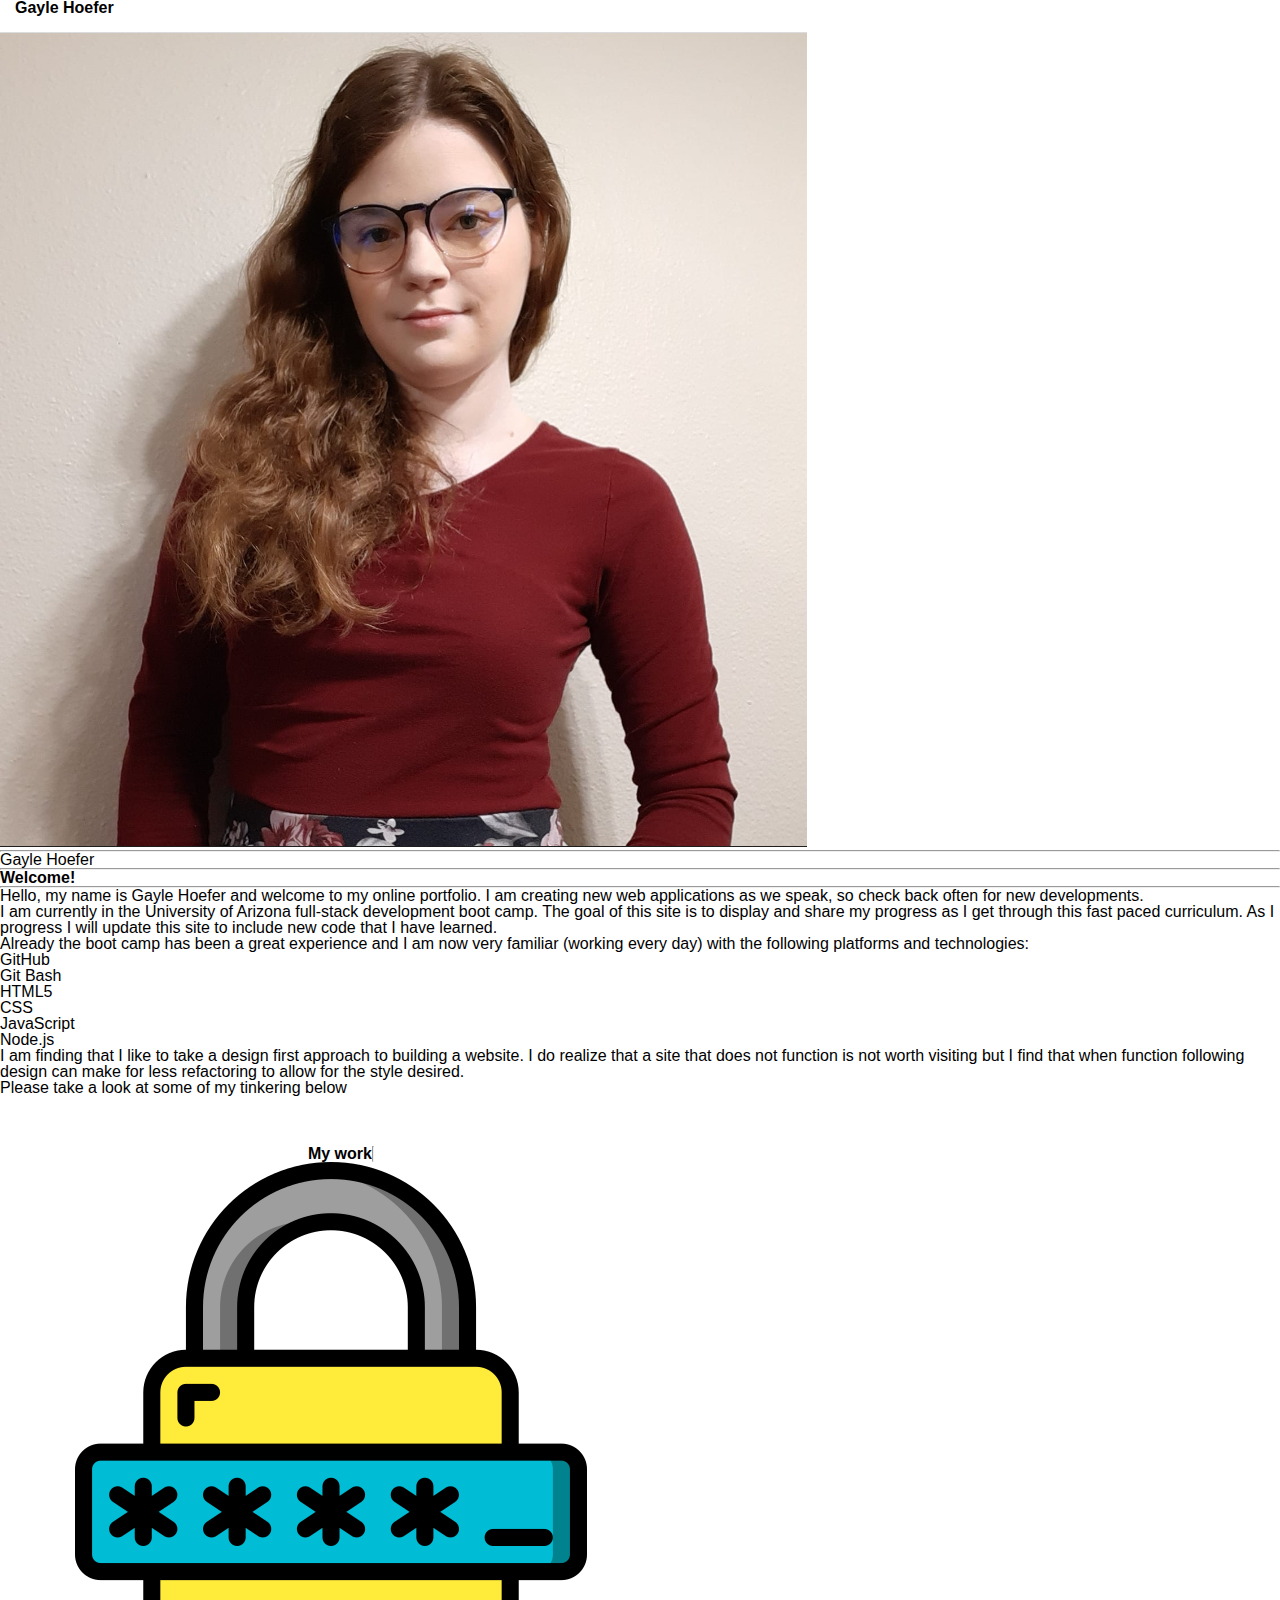
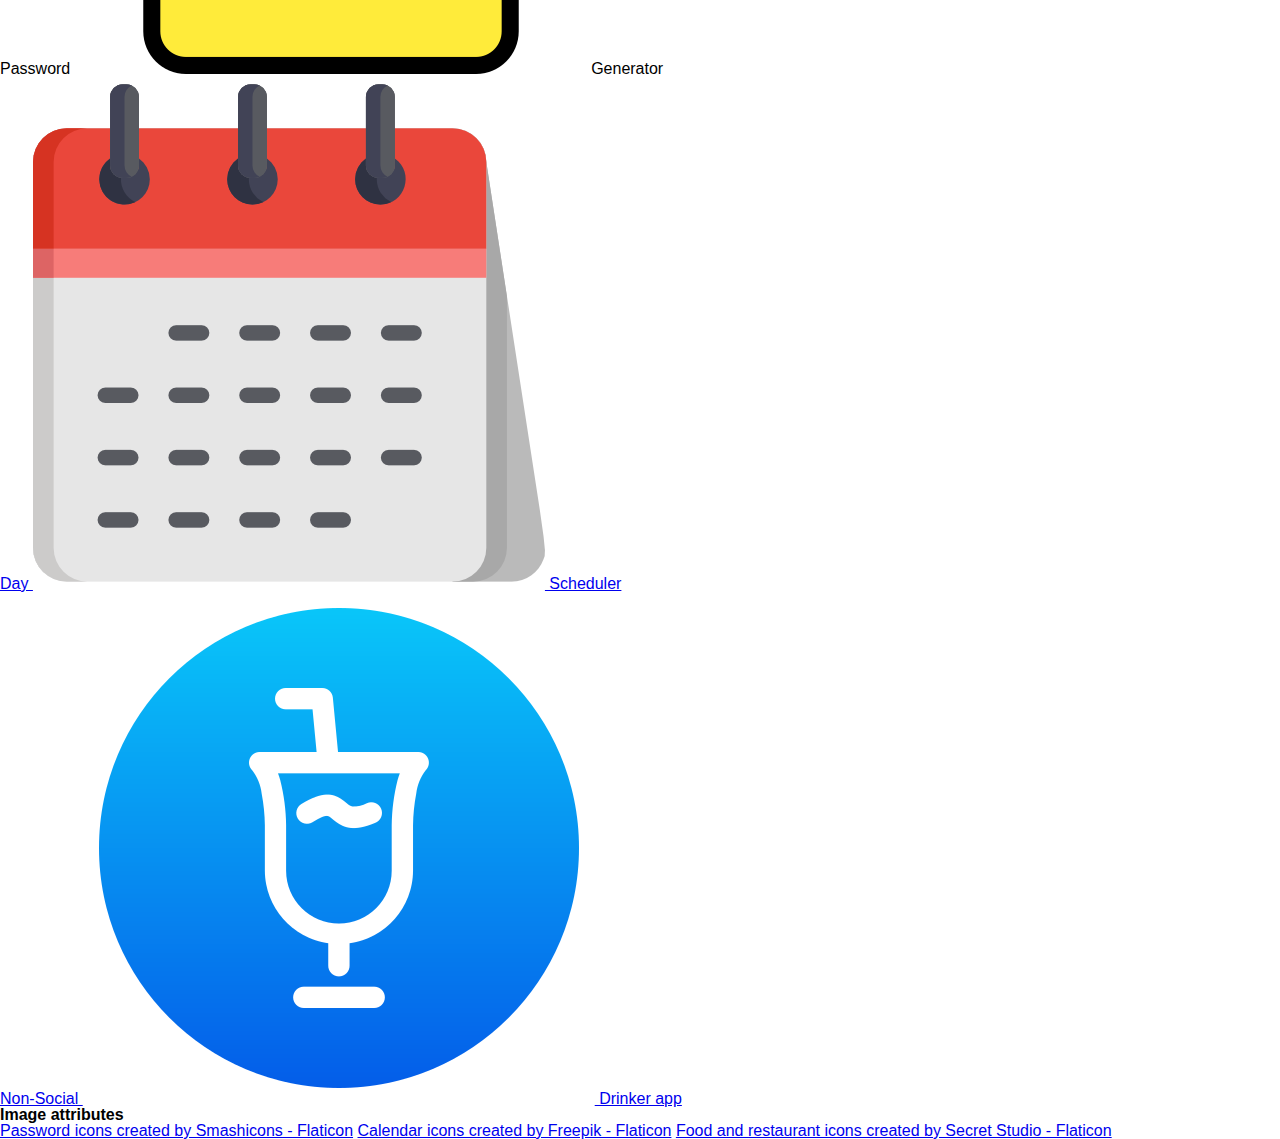
==== index.html @ a652a30f "css" ====
<!DOCTYPE html>
<html lang="en">
<head>
    <meta charset="UTF-8">
    <meta http-equiv="X-UA-Compatible" content="IE=edge">
    <meta name="viewport" content="width=device-width, initial-scale=1.0">
    <link rel="stylesheet" href="assets/css/reset.css">
    <link rel="stylesheet" href="assets/CSS/w3.css">
    <link rel="stylesheet" href="assets/CSS/sailor-blue-theme.css">
    <link rel="stylesheet" href="assets/CSS/flat-UI-theme.css">
    <link rel="stylesheet" href="assets/CSS/style.css">
    <script defer src="assets/js/passGen.js"></script>
    <title>Gayle Hoefer</title>
</head>
<body class="w3-theme">

<!--header section-->
    <header class="w3-container w3-theme-l1 w3-col s12" style="padding: 0;">
        <h1 class="w3-col s12 l2 w3-flat-belize-hole" style="margin: 0; padding-left: 15px;">
            Gayle Hoefer
        </h1>
    </header>
    
    <img id="header-img" src="./assets/images/starpool2_crop.png" alt="">

    <main class="">
        
            <figure id="id-card" class="w3-center w3-container w3-theme-l2 w3-col s11 l2 w3-round-large w3-card">
                <img class="w3-col s10 w3-margin-top w3-round"  src="./assets/images/portfolio-picture.png" alt="" style="float: none;">
                    <figcaption class="w3-large w3-col s12">
                        <hr>Gayle Hoefer<hr>
                    </figcaption>
            </figure>

            <section id="welcome" class=" w3-container w3-theme-l3 w3-col s11 l9 w3-round-large">
                <article class="w3-margin-top w3-container w3-margin-bottom w3-theme-d2 w3-col s12 l12 w3-round-xlarge w3-card-4" >
                    <h2 class="w3-center">
                        Welcome!<hr>
                    </h2>
                    <p class="welcome-p">
                        Hello, my name is Gayle Hoefer and welcome to my online portfolio.  I am creating new web applications as we speak, so check back often for new developments.
                    </p>
                    <p class="welcome-p">
                        I am currently in the University of Arizona full-stack development boot camp.  The goal of this site is to display and share my progress as I get through this fast paced curriculum.  As I progress I will update this site to include new code that I have learned.
                    </p>
                    <p class="welcome-p">
                        Already the boot camp has been a great experience and I am now very familiar (working every day) with the following platforms and technologies:
                        <ul id="welcome-list">
                            <li>GitHub</li>
                            <li>Git Bash</li>
                            <li>HTML5</li>
                            <li>CSS</li>
                            <li>JavaScript</li>
                            <li>Node.js</li>
                        </ul>
                    </p>
                    <p class="welcome-p">
                        I am finding that I like to take a design first approach to building a website.  I do realize that a site that does not function is not worth visiting but I find that when function following design can make for less refactoring to allow for the style desired.
                    </p>
                    <P class="welcome-p">
                        Please take a look at some of my tinkering below
                    </P>
                </article>
            </section>
        


        <section id="my-works" class="w3-row w3-theme-l1" style="min-height: 500px; margin-top: 50px; display: inline-block;">
            <h2 id="my-works-hdr" class="w3-theme-l2 w3-xxxlarge" style="display: flex; justify-content: center;">My work <hr>
            </h2>
            
            <!--to provide centering I added this empty div to push the orange background (#btn-playte towrads the middle)-->
            <div class="w3-container w3-col s12 l2">
            </div>
            
            <!--The orange button plate-->
            <div id="btn-plate" class="w3-center w3-round w3-container w3-col l8">
                <div class="w3-container w3-col l1"></div>

                <div class="w3-col s11 l3 w3-theme-l3 w3-margin w3-card-4 w3-round">
                    <a href="https://hoeferg.github.io/password-generator/" target="_blank"></a>
                    <div id="generate-psswd-btn" class="btn w3-round-large w3-margin" style="min-height: 100px; display: flex;">
                        <p>Password
                            <img src="./assets/images/padlock(1).png" alt="" style="float: none;" class=" w3-col s3 l3">
                            Generator
                        </p>
                    </div>
                </div>

                <div class="w3-col s11 l3 w3-theme-l3 w3-margin w3-card-4 w3-round" >
                    <a href="https://hoeferg.github.io/calender/" target="_blank">
                        <div id="day-sched-btn" class="btn w3-margin w3-round-large" style="display:flex;">
                            <p>Day
                                <img src="./assets/images/calendar.png" alt="calender" class="w3-col s3 l3" style="float: none;">
                                Scheduler
                            </p>
                        </div>
                    </a>
                </div>

                <div class="w3-col s11 l3 w3-theme-l3 w3-margin w3-card-4 w3-round">
                    <a href="https://trufl.github.io/nonsocial-drinker/" target="_blank">
                        <div id="non-social-btn" class="btn w3-margin w3-round-large" style="display: flex;">
                            <p>
                                Non-Social
                                <img src="./assets/images/cocktail.png" alt="A drink" class="w3-col s3 l3" style="float: none;">
                                Drinker app
                            </p>
                        </div>
                    </a>
                </div>
            </div>     
        </section>
    </main>
    <footer>
        <h6>Image attributes</h6>
        <a href="https://www.flaticon.com/free-icons/password" title="password icons">Password icons created by Smashicons - Flaticon</a>
        <a href="https://www.flaticon.com/free-icons/calendar" title="calendar icons">Calendar icons created by Freepik - Flaticon</a>
        <a href="https://www.flaticon.com/free-icons/food-and-restaurant" title="food and restaurant icons">Food and restaurant icons created by Secret Studio - Flaticon</a>
    </footer>
</body>
</html>
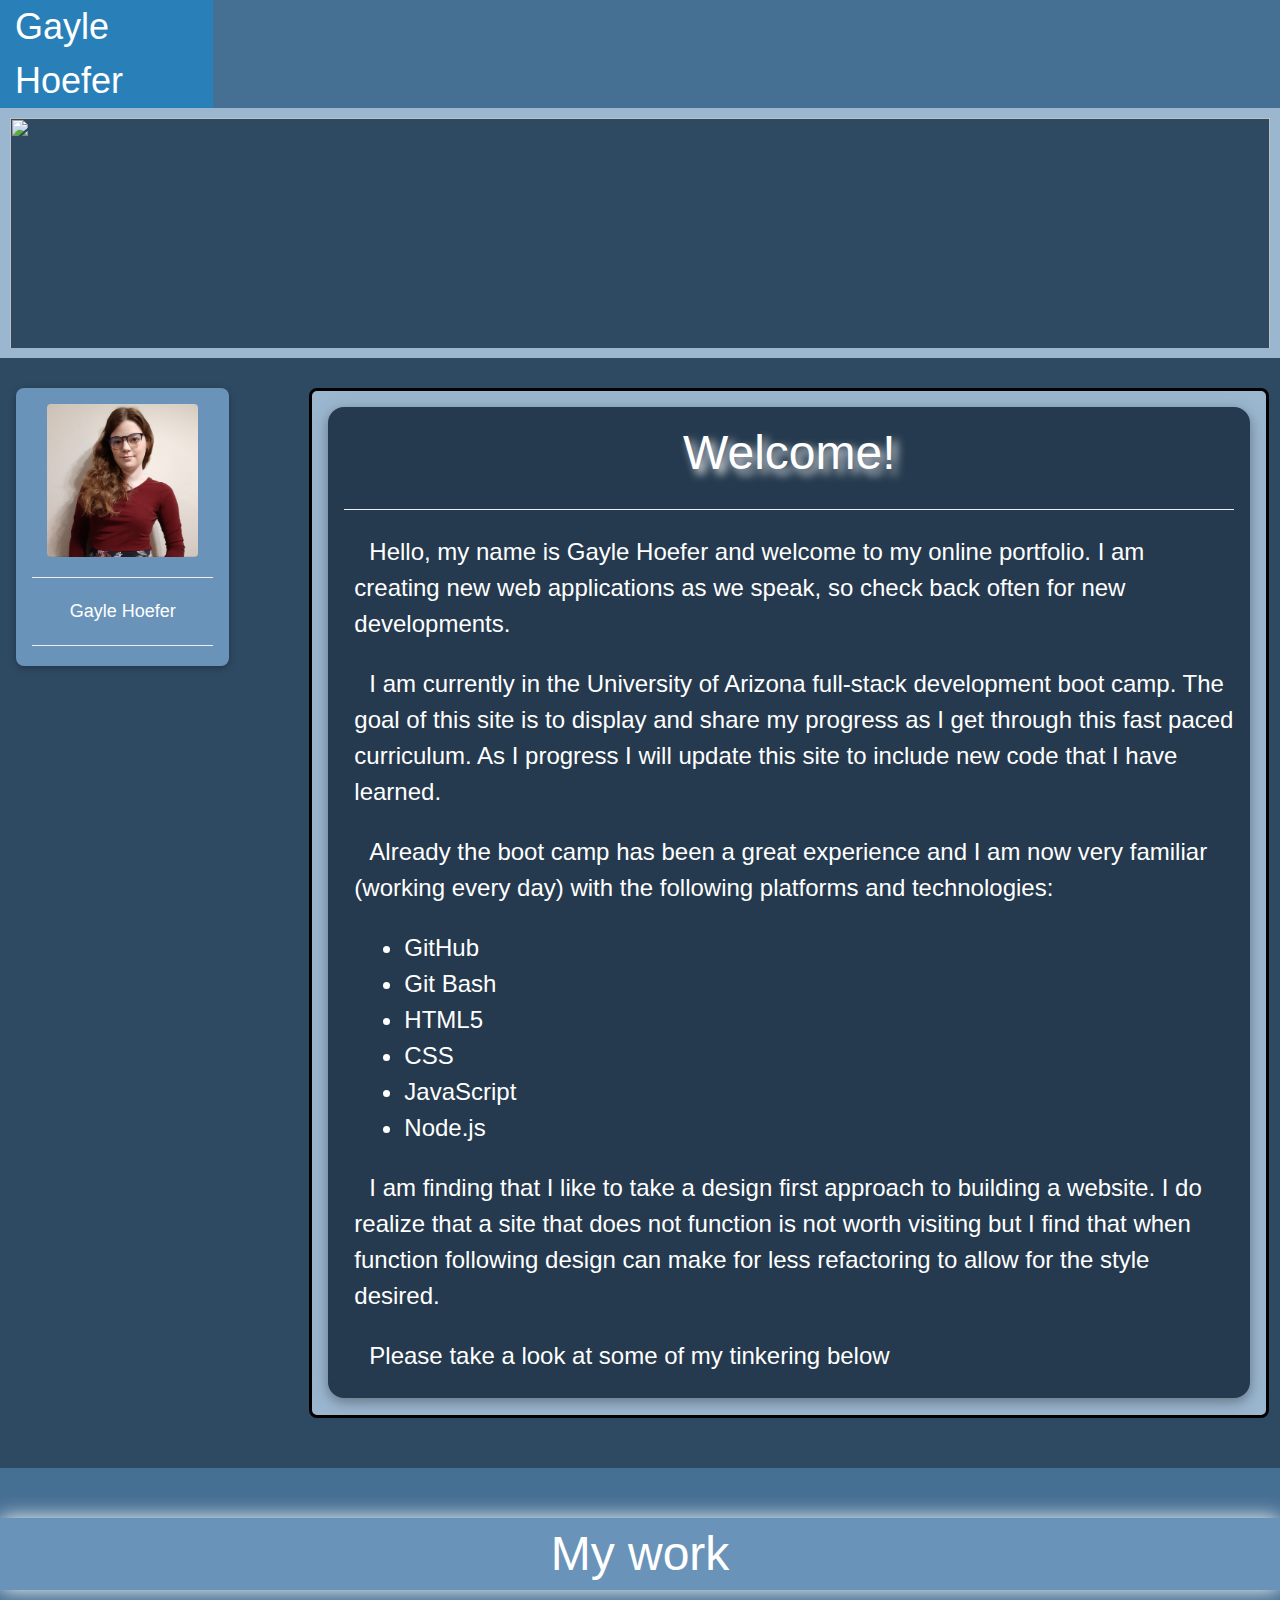
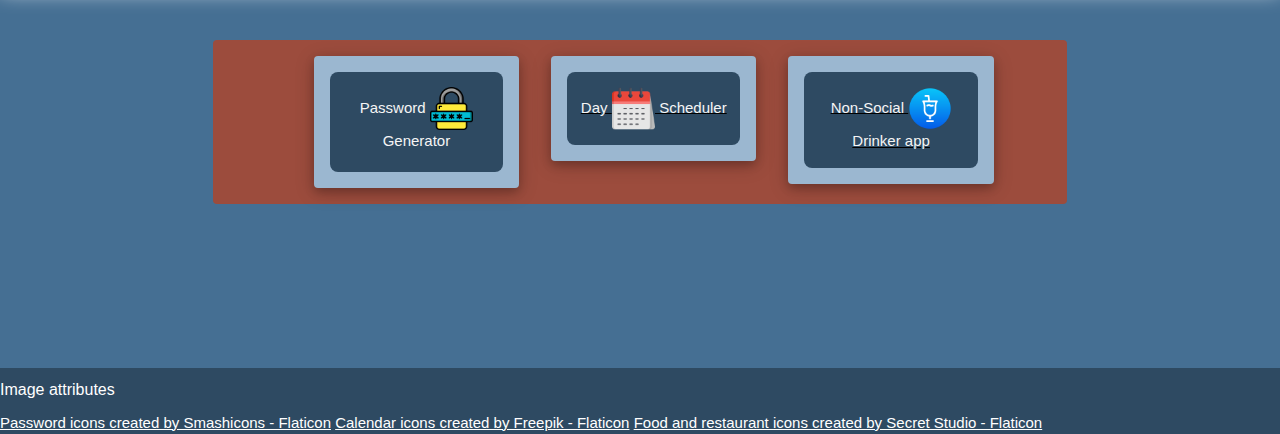
==== commit 73260d70: "fixed css" ====
--- a/index.html
+++ b/index.html
@@ -4,11 +4,10 @@
     <meta charset="UTF-8">
     <meta http-equiv="X-UA-Compatible" content="IE=edge">
     <meta name="viewport" content="width=device-width, initial-scale=1.0">
-    <link rel="stylesheet" href="assets/css/reset.css">
-    <link rel="stylesheet" href="assets/CSS/w3.css">
-    <link rel="stylesheet" href="assets/CSS/sailor-blue-theme.css">
-    <link rel="stylesheet" href="assets/CSS/flat-UI-theme.css">
-    <link rel="stylesheet" href="assets/CSS/style.css">
+    <link rel="stylesheet" href="assets/css/w3.css">
+    <link rel="stylesheet" href="assets/css/sailor-blue-theme.css">
+    <link rel="stylesheet" href="assets/css/flat-UI-theme.css">
+    <link rel="stylesheet" href="assets/css/style.css">
     <script defer src="assets/js/passGen.js"></script>
     <title>Gayle Hoefer</title>
 </head>
--- a/assets/css/sailor-blue-theme.css
+++ b/assets/css/sailor-blue-theme.css
@@ -0,0 +1,22 @@
+.w3-theme-l5 {color:#000 !important; background-color:#f0f4f8 !important}
+.w3-theme-l4 {color:#000 !important; background-color:#cddbe7 !important}
+.w3-theme-l3 {color:#000 !important; background-color:#9bb7d0 !important}
+.w3-theme-l2 {color:#fff !important; background-color:#6993b8 !important}
+.w3-theme-l1 {color:#fff !important; background-color:#456f93 !important}
+.w3-theme-d1 {color:#fff !important; background-color:#294257 !important}
+.w3-theme-d2 {color:#fff !important; background-color:#253a4e !important}
+.w3-theme-d3 {color:#fff !important; background-color:#203344 !important}
+.w3-theme-d4 {color:#fff !important; background-color:#1b2c3a !important}
+.w3-theme-d5 {color:#fff !important; background-color:#172531 !important}
+
+.w3-theme-light {color:#000 !important; background-color:#f0f4f8 !important}
+.w3-theme-dark {color:#fff !important; background-color:#172531 !important}
+.w3-theme-action {color:#fff !important; background-color:#172531 !important}
+
+.w3-theme {color:#fff !important; background-color:#2e4a62 !important}
+.w3-text-theme {color:#2e4a62 !important}
+.w3-border-theme {border-color:#2e4a62 !important}
+
+.w3-hover-theme:hover {color:#fff !important; background-color:#2e4a62 !important}
+.w3-hover-text-theme:hover {color:#2e4a62 !important}
+.w3-hover-border-theme:hover {border-color:#2e4a62 !important}--- a/assets/css/flat-UI-theme.css
+++ b/assets/css/flat-UI-theme.css
@@ -0,0 +1,40 @@
+.w3-flat-turquoise
+{color:#fff!important;background-color:#1abc9c!important}
+.w3-flat-emerald
+{color:#fff!important;background-color:#2ecc71!important}
+.w3-flat-peter-river
+{color:#fff!important;background-color:#3498db!important}
+.w3-flat-amethyst
+{color:#fff!important;background-color:#9b59b6!important}
+.w3-flat-wet-asphalt
+{color:#fff!important;background-color:#34495e!important}
+.w3-flat-green-sea
+{color:#fff!important;background-color:#16a085!important}
+.w3-flat-nephritis
+{color:#fff!important;background-color:#27ae60!important}
+.w3-flat-belize-hole
+{color:#fff!important;background-color:#2980b9!important}
+.w3-flat-wisteria
+{color:#fff!important;background-color:#8e44ad!important}
+.w3-flat-midnight-blue
+{color:#fff!important;background-color:#2c3e50!important}
+.w3-flat-sun-flower
+{color:#fff!important;background-color:#f1c40f!important}
+.w3-flat-carrot
+{color:#fff!important;background-color:#e67e22!important}
+.w3-flat-alizarin
+{color:#fff!important;background-color:#e74c3c!important}
+.w3-flat-clouds
+{color:#000!important;background-color:#ecf0f1!important}
+.w3-flat-concrete
+{color:#fff!important;background-color:#95a5a6!important}
+.w3-flat-orange
+{color:#fff!important;background-color:#f39c12!important}
+.w3-flat-pumpkin
+{color:#fff!important;background-color:#d35400!important}
+.w3-flat-pomegranate
+{color:#fff!important;background-color:#c0392b!important}
+.w3-flat-silver
+{color:#000!important;background-color:#bdc3c7!important}
+.w3-flat-asbestos
+{color:#fff!important;background-color:#7f8c8d!important}--- a/assets/css/style.css
+++ b/assets/css/style.css
@@ -0,0 +1,130 @@
+#header-img {
+    vertical-align: bottom;
+    height: 250px;
+    max-height: 250px;
+    width: 100%;
+    object-fit: cover;
+    object-position: 100% 55%;
+    border: 10px solid #9bb7d0;
+}
+
+header{
+    position: sticky;
+    top: 0px;
+}
+
+
+figure {
+    margin-left: 16px;
+    margin-top: 30px;
+}
+
+#welcome{
+    border: solid;
+    margin-top: 30px;
+    margin-left: 40px;
+}    
+
+#welcome h2{
+    font-size: 48px;
+    text-shadow: 5px 5px 10px;
+}    
+
+
+.welcome-p {
+    text-indent: 15px;
+    font-size: 24px;
+    padding-left: 10px;
+}    
+
+#welcome-list{
+    font-size: 24px;
+    margin-left: 20px;
+}
+
+#my-works-hdr{
+    margin-top: 50px;
+    box-shadow: 0 0 20px;
+}
+
+#day-sched-btn:hover{
+    box-shadow: 0px 0px 40px;
+    background-color:rgb(54, 107, 168);
+    color: #fff;
+}
+
+#non-social-btn:hover{
+    box-shadow: 0 0px 40px;
+    background-color: rgb(54, 107, 168);
+    color: #fff;
+}
+
+
+#generate-psswd-btn:hover{
+    box-shadow: 0 0px 40px;
+    background-color: rgb(54, 107, 168);
+    color: #fff;
+}
+
+.btn{
+    background-color: #2e4a62;
+    color: whitesmoke;
+}
+
+#btn-plate{
+    margin-top: 40px;
+    background-color: #9c4c3d;
+}
+
+@media screen and (max-width:600px){
+.welcome-p{
+    font-size: 16px;
+}
+
+#welcome{
+    margin-left: 16px;
+}
+
+#welcome-list{
+    font-size: 16px;
+}
+
+main{
+    display: flex;
+    flex-direction: column;
+}
+
+#id-card{
+    order: 4;
+    margin-top: 30px;
+    margin-left: 16px;
+}
+}
+Footer
+© 2022 GitHub, Inc.
+Footer navigation
+Terms
+
+@media screen and (max-width: 1200px) {
+    .card {
+        width: 25%;
+    }
+}
+
+@media screen and (max-width: 992px) {
+    .card {
+        width: 50%;
+    }
+}
+
+@media screen and (max-width: 768px) {
+    .card {
+        width: 50%;
+    }
+}
+
+@media screen and (max-width: 576px) {
+    .card {
+        width: 25%;
+    }
+}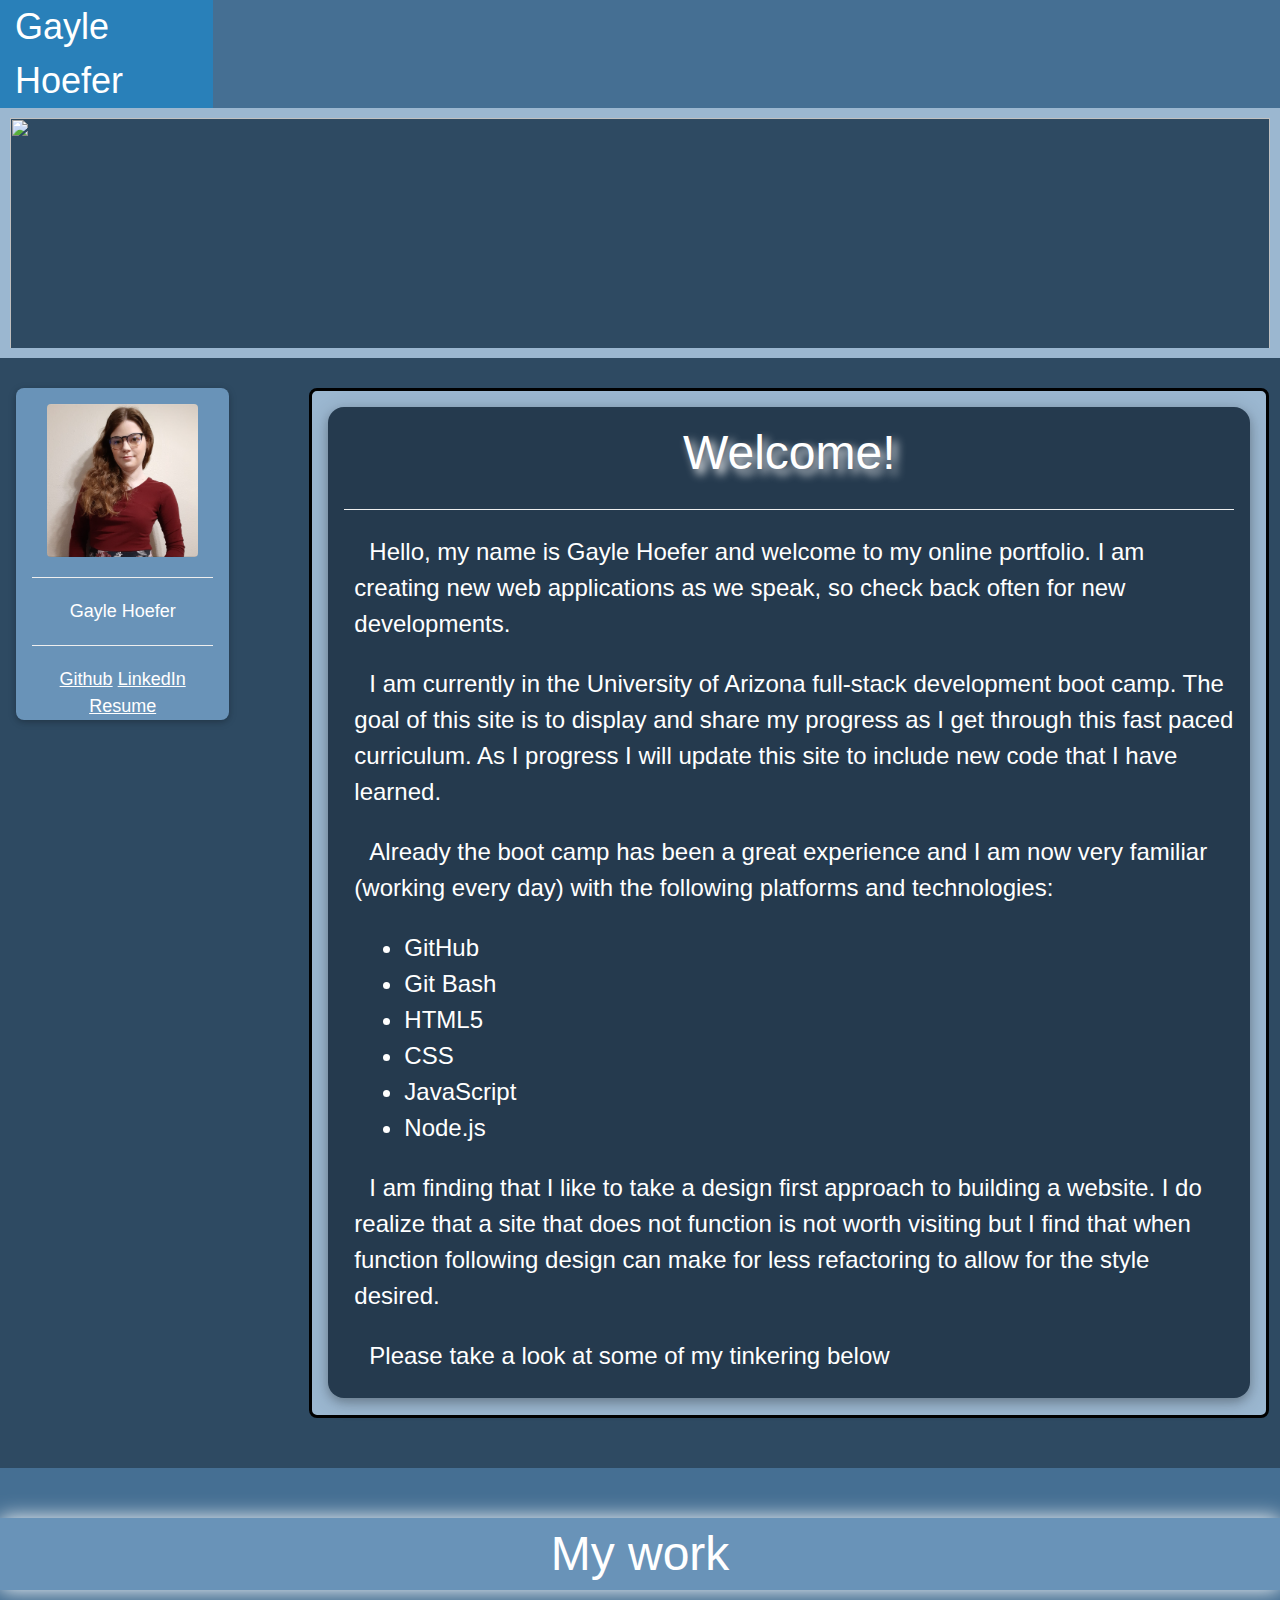
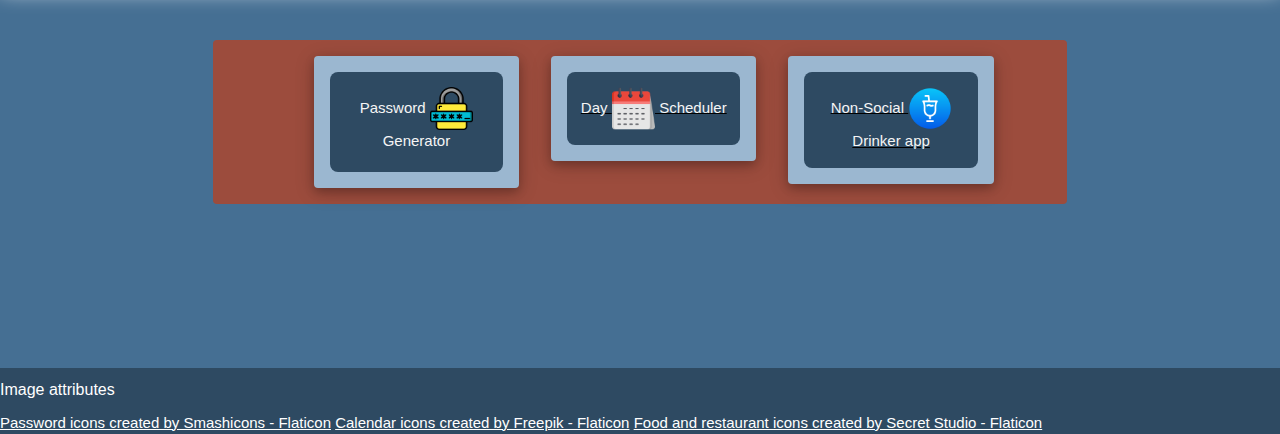
==== commit 3f024ce8: "added links to contact me" ====
--- a/index.html
+++ b/index.html
@@ -1,5 +1,6 @@
 <!DOCTYPE html>
 <html lang="en">
+
 <head>
     <meta charset="UTF-8">
     <meta http-equiv="X-UA-Compatible" content="IE=edge">
@@ -11,74 +12,91 @@
     <script defer src="assets/js/passGen.js"></script>
     <title>Gayle Hoefer</title>
 </head>
+
 <body class="w3-theme">
 
-<!--header section-->
+    <!--header section-->
     <header class="w3-container w3-theme-l1 w3-col s12" style="padding: 0;">
         <h1 class="w3-col s12 l2 w3-flat-belize-hole" style="margin: 0; padding-left: 15px;">
             Gayle Hoefer
         </h1>
     </header>
-    
+
     <img id="header-img" src="./assets/images/starpool2_crop.png" alt="">
 
     <main class="">
-        
-            <figure id="id-card" class="w3-center w3-container w3-theme-l2 w3-col s11 l2 w3-round-large w3-card">
-                <img class="w3-col s10 w3-margin-top w3-round"  src="./assets/images/portfolio-picture.png" alt="" style="float: none;">
-                    <figcaption class="w3-large w3-col s12">
-                        <hr>Gayle Hoefer<hr>
-                    </figcaption>
-            </figure>
 
-            <section id="welcome" class=" w3-container w3-theme-l3 w3-col s11 l9 w3-round-large">
-                <article class="w3-margin-top w3-container w3-margin-bottom w3-theme-d2 w3-col s12 l12 w3-round-xlarge w3-card-4" >
-                    <h2 class="w3-center">
-                        Welcome!<hr>
-                    </h2>
-                    <p class="welcome-p">
-                        Hello, my name is Gayle Hoefer and welcome to my online portfolio.  I am creating new web applications as we speak, so check back often for new developments.
-                    </p>
-                    <p class="welcome-p">
-                        I am currently in the University of Arizona full-stack development boot camp.  The goal of this site is to display and share my progress as I get through this fast paced curriculum.  As I progress I will update this site to include new code that I have learned.
-                    </p>
-                    <p class="welcome-p">
-                        Already the boot camp has been a great experience and I am now very familiar (working every day) with the following platforms and technologies:
-                        <ul id="welcome-list">
-                            <li>GitHub</li>
-                            <li>Git Bash</li>
-                            <li>HTML5</li>
-                            <li>CSS</li>
-                            <li>JavaScript</li>
-                            <li>Node.js</li>
-                        </ul>
-                    </p>
-                    <p class="welcome-p">
-                        I am finding that I like to take a design first approach to building a website.  I do realize that a site that does not function is not worth visiting but I find that when function following design can make for less refactoring to allow for the style desired.
-                    </p>
-                    <P class="welcome-p">
-                        Please take a look at some of my tinkering below
-                    </P>
-                </article>
-            </section>
-        
+        <figure id="id-card" class="w3-center w3-container w3-theme-l2 w3-col s11 l2 w3-round-large w3-card">
+            <img class="w3-col s10 w3-margin-top w3-round" src="./assets/images/portfolio-picture.png" alt=""
+                style="float: none;">
+            <figcaption class="w3-large w3-col s12">
+                <hr>Gayle Hoefer<hr>
+                <a href="https://github.com/hoeferg">Github</a>
+                <a href="https://www.linkedin.com/in/gayle-hoefer-61a2a3124/">LinkedIn</a>
+                <a href="https://docs.google.com/document/d/1-Swy1amr-jTnt4_nbrbtTLZwdt4Ltg6U/edit?usp=sharing&ouid=101731218236967918748&rtpof=true&sd=true">
+                    Resume
+                </a>
+            </figcaption>
+        </figure>
 
+        <section id="welcome" class=" w3-container w3-theme-l3 w3-col s11 l9 w3-round-large">
+            <article
+                class="w3-margin-top w3-container w3-margin-bottom w3-theme-d2 w3-col s12 l12 w3-round-xlarge w3-card-4">
+                <h2 class="w3-center">
+                    Welcome!
+                    <hr>
+                </h2>
+                <p class="welcome-p">
+                    Hello, my name is Gayle Hoefer and welcome to my online portfolio. I am creating new web
+                    applications as we speak, so check back often for new developments.
+                </p>
+                <p class="welcome-p">
+                    I am currently in the University of Arizona full-stack development boot camp. The goal of this site
+                    is to display and share my progress as I get through this fast paced curriculum. As I progress I
+                    will update this site to include new code that I have learned.
+                </p>
+                <p class="welcome-p">
+                    Already the boot camp has been a great experience and I am now very familiar (working every day)
+                    with the following platforms and technologies:
+                <ul id="welcome-list">
+                    <li>GitHub</li>
+                    <li>Git Bash</li>
+                    <li>HTML5</li>
+                    <li>CSS</li>
+                    <li>JavaScript</li>
+                    <li>Node.js</li>
+                </ul>
+                </p>
+                <p class="welcome-p">
+                    I am finding that I like to take a design first approach to building a website. I do realize that a
+                    site that does not function is not worth visiting but I find that when function following design can
+                    make for less refactoring to allow for the style desired.
+                </p>
+                <P class="welcome-p">
+                    Please take a look at some of my tinkering below
+                </P>
+            </article>
+        </section>
 
-        <section id="my-works" class="w3-row w3-theme-l1" style="min-height: 500px; margin-top: 50px; display: inline-block;">
-            <h2 id="my-works-hdr" class="w3-theme-l2 w3-xxxlarge" style="display: flex; justify-content: center;">My work <hr>
+        <section id="my-works" class="w3-row w3-theme-l1"
+            style="min-height: 500px; margin-top: 50px; display: inline-block;">
+            <h2 id="my-works-hdr" class="w3-theme-l2 w3-xxxlarge" style="display: flex; justify-content: center;">My
+                work
+                <hr>
             </h2>
-            
+
             <!--to provide centering I added this empty div to push the orange background (#btn-playte towrads the middle)-->
             <div class="w3-container w3-col s12 l2">
             </div>
-            
+
             <!--The orange button plate-->
             <div id="btn-plate" class="w3-center w3-round w3-container w3-col l8">
                 <div class="w3-container w3-col l1"></div>
 
                 <div class="w3-col s11 l3 w3-theme-l3 w3-margin w3-card-4 w3-round">
                     <a href="https://hoeferg.github.io/password-generator/" target="_blank"></a>
-                    <div id="generate-psswd-btn" class="btn w3-round-large w3-margin" style="min-height: 100px; display: flex;">
+                    <div id="generate-psswd-btn" class="btn w3-round-large w3-margin"
+                        style="min-height: 100px; display: flex;">
                         <p>Password
                             <img src="./assets/images/padlock(1).png" alt="" style="float: none;" class=" w3-col s3 l3">
                             Generator
@@ -86,11 +104,12 @@
                     </div>
                 </div>
 
-                <div class="w3-col s11 l3 w3-theme-l3 w3-margin w3-card-4 w3-round" >
+                <div class="w3-col s11 l3 w3-theme-l3 w3-margin w3-card-4 w3-round">
                     <a href="https://hoeferg.github.io/calender/" target="_blank">
                         <div id="day-sched-btn" class="btn w3-margin w3-round-large" style="display:flex;">
                             <p>Day
-                                <img src="./assets/images/calendar.png" alt="calender" class="w3-col s3 l3" style="float: none;">
+                                <img src="./assets/images/calendar.png" alt="calender" class="w3-col s3 l3"
+                                    style="float: none;">
                                 Scheduler
                             </p>
                         </div>
@@ -102,20 +121,25 @@
                         <div id="non-social-btn" class="btn w3-margin w3-round-large" style="display: flex;">
                             <p>
                                 Non-Social
-                                <img src="./assets/images/cocktail.png" alt="A drink" class="w3-col s3 l3" style="float: none;">
+                                <img src="./assets/images/cocktail.png" alt="A drink" class="w3-col s3 l3"
+                                    style="float: none;">
                                 Drinker app
                             </p>
                         </div>
                     </a>
                 </div>
-            </div>     
+            </div>
         </section>
     </main>
     <footer>
         <h6>Image attributes</h6>
-        <a href="https://www.flaticon.com/free-icons/password" title="password icons">Password icons created by Smashicons - Flaticon</a>
-        <a href="https://www.flaticon.com/free-icons/calendar" title="calendar icons">Calendar icons created by Freepik - Flaticon</a>
-        <a href="https://www.flaticon.com/free-icons/food-and-restaurant" title="food and restaurant icons">Food and restaurant icons created by Secret Studio - Flaticon</a>
+        <a href="https://www.flaticon.com/free-icons/password" title="password icons">Password icons created by
+            Smashicons - Flaticon</a>
+        <a href="https://www.flaticon.com/free-icons/calendar" title="calendar icons">Calendar icons created by Freepik
+            - Flaticon</a>
+        <a href="https://www.flaticon.com/free-icons/food-and-restaurant" title="food and restaurant icons">Food and
+            restaurant icons created by Secret Studio - Flaticon</a>
     </footer>
 </body>
-</html>
+
+</html>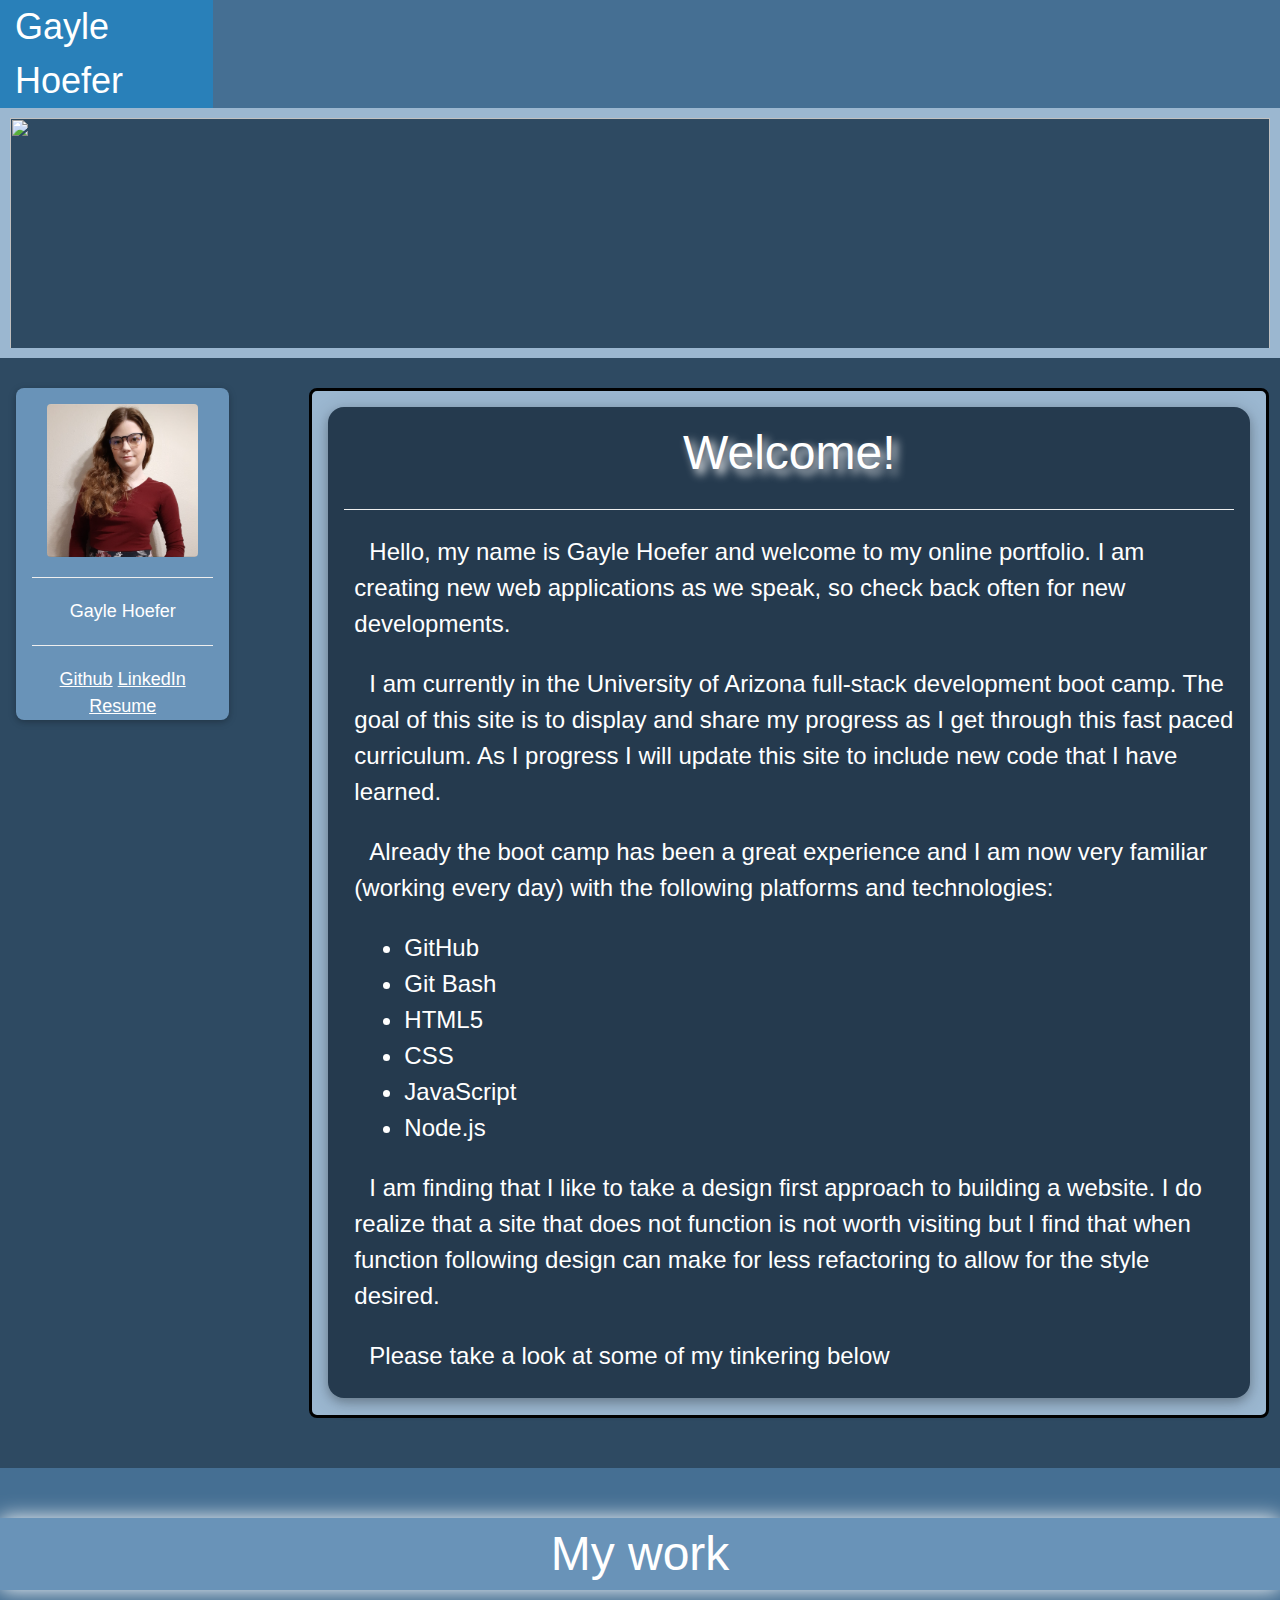
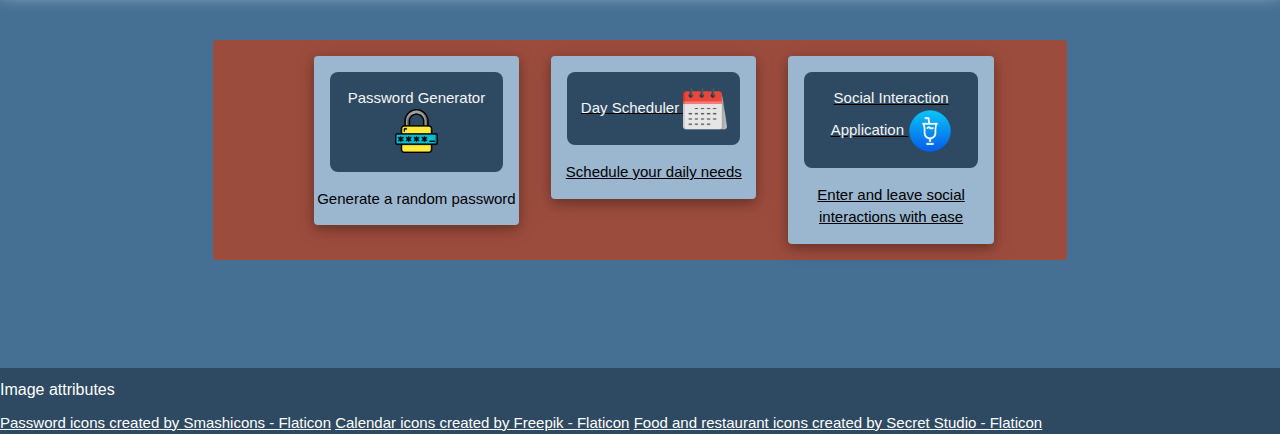
==== commit 5dc971c0: "added required links and descriptions" ====
--- a/index.html
+++ b/index.html
@@ -30,10 +30,12 @@
             <img class="w3-col s10 w3-margin-top w3-round" src="./assets/images/portfolio-picture.png" alt=""
                 style="float: none;">
             <figcaption class="w3-large w3-col s12">
-                <hr>Gayle Hoefer<hr>
+                <hr>Gayle Hoefer
+                <hr>
                 <a href="https://github.com/hoeferg">Github</a>
                 <a href="https://www.linkedin.com/in/gayle-hoefer-61a2a3124/">LinkedIn</a>
-                <a href="https://docs.google.com/document/d/1-Swy1amr-jTnt4_nbrbtTLZwdt4Ltg6U/edit?usp=sharing&ouid=101731218236967918748&rtpof=true&sd=true">
+                <a
+                    href="https://docs.google.com/document/d/1-Swy1amr-jTnt4_nbrbtTLZwdt4Ltg6U/edit?usp=sharing&ouid=101731218236967918748&rtpof=true&sd=true">
                     Resume
                 </a>
             </figcaption>
@@ -97,22 +99,22 @@
                     <a href="https://hoeferg.github.io/password-generator/" target="_blank"></a>
                     <div id="generate-psswd-btn" class="btn w3-round-large w3-margin"
                         style="min-height: 100px; display: flex;">
-                        <p>Password
+                        <p>Password Generator
                             <img src="./assets/images/padlock(1).png" alt="" style="float: none;" class=" w3-col s3 l3">
-                            Generator
                         </p>
                     </div>
+                    <p>Generate a random password</p>
                 </div>
 
                 <div class="w3-col s11 l3 w3-theme-l3 w3-margin w3-card-4 w3-round">
                     <a href="https://hoeferg.github.io/calender/" target="_blank">
                         <div id="day-sched-btn" class="btn w3-margin w3-round-large" style="display:flex;">
-                            <p>Day
+                            <p>Day Scheduler
                                 <img src="./assets/images/calendar.png" alt="calender" class="w3-col s3 l3"
                                     style="float: none;">
-                                Scheduler
                             </p>
                         </div>
+                        <p>Schedule your daily needs</p>
                     </a>
                 </div>
 
@@ -120,12 +122,12 @@
                     <a href="https://trufl.github.io/nonsocial-drinker/" target="_blank">
                         <div id="non-social-btn" class="btn w3-margin w3-round-large" style="display: flex;">
                             <p>
-                                Non-Social
+                                Social Interaction Application
                                 <img src="./assets/images/cocktail.png" alt="A drink" class="w3-col s3 l3"
                                     style="float: none;">
-                                Drinker app
                             </p>
                         </div>
+                        <p>Enter and leave social interactions with ease</p>
                     </a>
                 </div>
             </div>
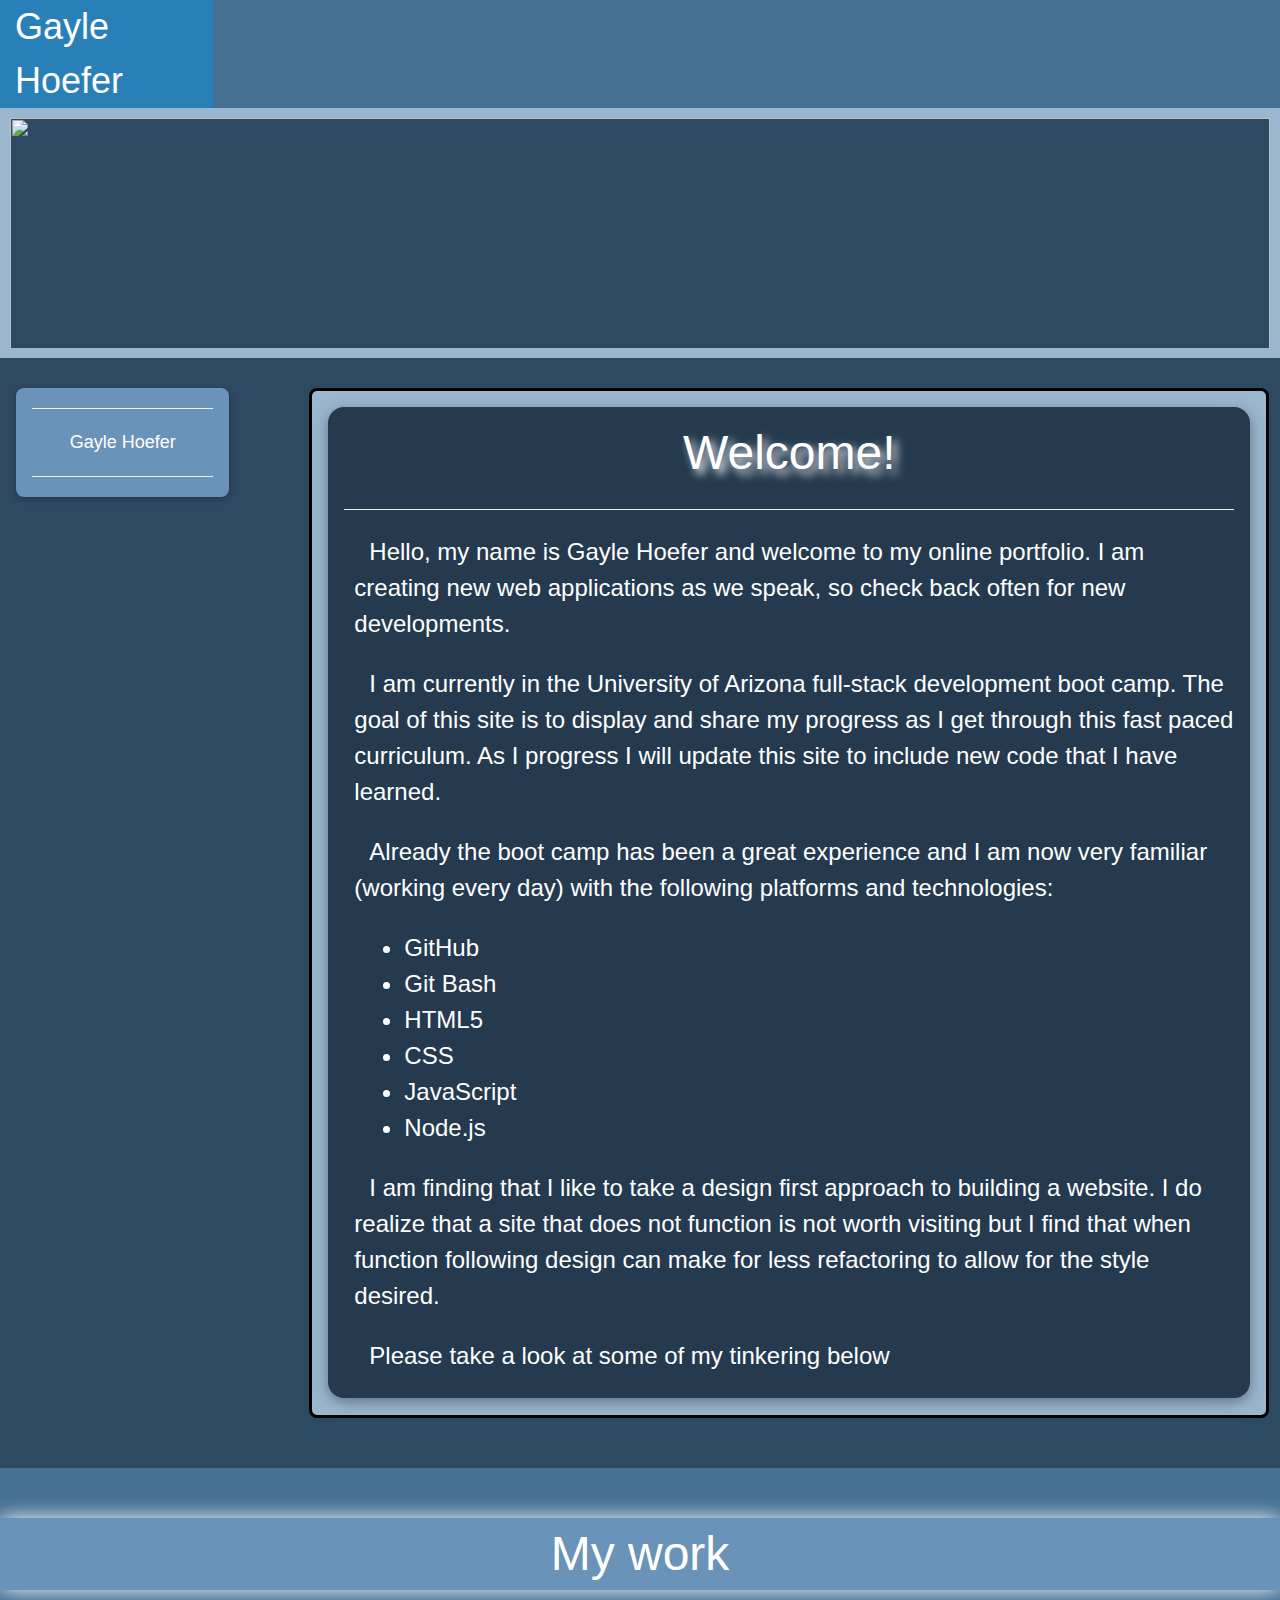
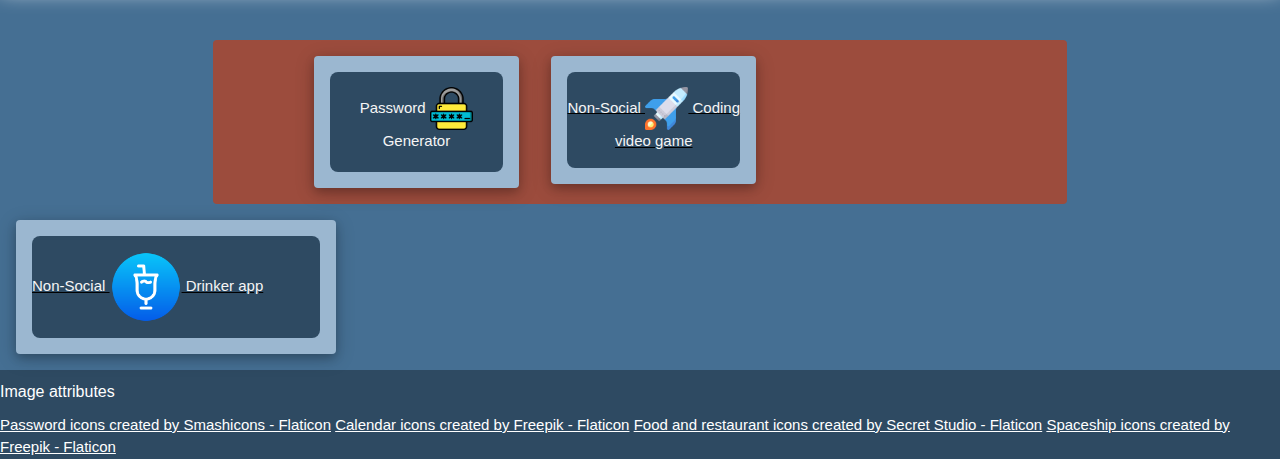
==== commit d698aa44: "updated portfollio" ====
--- a/index.html
+++ b/index.html
@@ -1,6 +1,5 @@
 <!DOCTYPE html>
 <html lang="en">
-
 <head>
     <meta charset="UTF-8">
     <meta http-equiv="X-UA-Compatible" content="IE=edge">
@@ -12,136 +11,124 @@
     <script defer src="assets/js/passGen.js"></script>
     <title>Gayle Hoefer</title>
 </head>
-
 <body class="w3-theme">
 
-    <!--header section-->
+<!--header section-->
     <header class="w3-container w3-theme-l1 w3-col s12" style="padding: 0;">
         <h1 class="w3-col s12 l2 w3-flat-belize-hole" style="margin: 0; padding-left: 15px;">
             Gayle Hoefer
         </h1>
     </header>
-
+    
     <img id="header-img" src="./assets/images/starpool2_crop.png" alt="">
 
     <main class="">
+        
+            <figure id="id-card" class="w3-center w3-container w3-theme-l2 w3-col s11 l2 w3-round-large w3-card">
+                <img class="w3-col s10 w3-margin-top w3-round"  src="./assets/images/newpic.jpg" alt="" style="float: none;">
+                    <figcaption class="w3-large w3-col s12">
+                        <hr>Gayle Hoefer<hr>
+                    </figcaption>
+            </figure>
 
-        <figure id="id-card" class="w3-center w3-container w3-theme-l2 w3-col s11 l2 w3-round-large w3-card">
-            <img class="w3-col s10 w3-margin-top w3-round" src="./assets/images/portfolio-picture.png" alt=""
-                style="float: none;">
-            <figcaption class="w3-large w3-col s12">
-                <hr>Gayle Hoefer
-                <hr>
-                <a href="https://github.com/hoeferg">Github</a>
-                <a href="https://www.linkedin.com/in/gayle-hoefer-61a2a3124/">LinkedIn</a>
-                <a
-                    href="https://docs.google.com/document/d/1-Swy1amr-jTnt4_nbrbtTLZwdt4Ltg6U/edit?usp=sharing&ouid=101731218236967918748&rtpof=true&sd=true">
-                    Resume
-                </a>
-            </figcaption>
-        </figure>
+            <section id="welcome" class=" w3-container w3-theme-l3 w3-col s11 l9 w3-round-large">
+                <article class="w3-margin-top w3-container w3-margin-bottom w3-theme-d2 w3-col s12 l12 w3-round-xlarge w3-card-4" >
+                    <h2 class="w3-center">
+                        Welcome!<hr>
+                    </h2>
+                    <p class="welcome-p">
+                        Hello, my name is Gayle Hoefer and welcome to my online portfolio.  I am creating new web applications as we speak, so check back often for new developments.
+                    </p>
+                    <p class="welcome-p">
+                        I am currently in the University of Arizona full-stack development boot camp.  The goal of this site is to display and share my progress as I get through this fast paced curriculum.  As I progress I will update this site to include new code that I have learned.
+                    </p>
+                    <p class="welcome-p">
+                        Already the boot camp has been a great experience and I am now very familiar (working every day) with the following platforms and technologies:
+                        <ul id="welcome-list">
+                            <li>GitHub</li>
+                            <li>Git Bash</li>
+                            <li>HTML5</li>
+                            <li>CSS</li>
+                            <li>JavaScript</li>
+                            <li>Node.js</li>
+                        </ul>
+                    </p>
+                    <p class="welcome-p">
+                        I am finding that I like to take a design first approach to building a website.  I do realize that a site that does not function is not worth visiting but I find that when function following design can make for less refactoring to allow for the style desired.
+                    </p>
+                    <P class="welcome-p">
+                        Please take a look at some of my tinkering below
+                    </P>
+                </article>
+            </section>
+        
 
-        <section id="welcome" class=" w3-container w3-theme-l3 w3-col s11 l9 w3-round-large">
-            <article
-                class="w3-margin-top w3-container w3-margin-bottom w3-theme-d2 w3-col s12 l12 w3-round-xlarge w3-card-4">
-                <h2 class="w3-center">
-                    Welcome!
-                    <hr>
-                </h2>
-                <p class="welcome-p">
-                    Hello, my name is Gayle Hoefer and welcome to my online portfolio. I am creating new web
-                    applications as we speak, so check back often for new developments.
-                </p>
-                <p class="welcome-p">
-                    I am currently in the University of Arizona full-stack development boot camp. The goal of this site
-                    is to display and share my progress as I get through this fast paced curriculum. As I progress I
-                    will update this site to include new code that I have learned.
-                </p>
-                <p class="welcome-p">
-                    Already the boot camp has been a great experience and I am now very familiar (working every day)
-                    with the following platforms and technologies:
-                <ul id="welcome-list">
-                    <li>GitHub</li>
-                    <li>Git Bash</li>
-                    <li>HTML5</li>
-                    <li>CSS</li>
-                    <li>JavaScript</li>
-                    <li>Node.js</li>
-                </ul>
-                </p>
-                <p class="welcome-p">
-                    I am finding that I like to take a design first approach to building a website. I do realize that a
-                    site that does not function is not worth visiting but I find that when function following design can
-                    make for less refactoring to allow for the style desired.
-                </p>
-                <P class="welcome-p">
-                    Please take a look at some of my tinkering below
-                </P>
-            </article>
-        </section>
 
-        <section id="my-works" class="w3-row w3-theme-l1"
-            style="min-height: 500px; margin-top: 50px; display: inline-block;">
-            <h2 id="my-works-hdr" class="w3-theme-l2 w3-xxxlarge" style="display: flex; justify-content: center;">My
-                work
-                <hr>
+        <section id="my-works" class="w3-row w3-theme-l1" style="min-height: 500px; margin-top: 50px; display: inline-block;">
+            <h2 id="my-works-hdr" class="w3-theme-l2 w3-xxxlarge" style="display: flex; justify-content: center;">My work <hr>
             </h2>
-
+            
             <!--to provide centering I added this empty div to push the orange background (#btn-playte towrads the middle)-->
             <div class="w3-container w3-col s12 l2">
             </div>
-
+            
             <!--The orange button plate-->
             <div id="btn-plate" class="w3-center w3-round w3-container w3-col l8">
                 <div class="w3-container w3-col l1"></div>
 
                 <div class="w3-col s11 l3 w3-theme-l3 w3-margin w3-card-4 w3-round">
                     <a href="https://hoeferg.github.io/password-generator/" target="_blank"></a>
-                    <div id="generate-psswd-btn" class="btn w3-round-large w3-margin"
-                        style="min-height: 100px; display: flex;">
-                        <p>Password Generator
+                    <div id="generate-psswd-btn" class="btn w3-round-large w3-margin" style="min-height: 100px; display: flex;">
+                        <p>Password
                             <img src="./assets/images/padlock(1).png" alt="" style="float: none;" class=" w3-col s3 l3">
+                            Generator
                         </p>
                     </div>
-                    <p>Generate a random password</p>
                 </div>
 
-                <div class="w3-col s11 l3 w3-theme-l3 w3-margin w3-card-4 w3-round">
+                <!-- <div class="w3-col s11 l3 w3-theme-l3 w3-margin w3-card-4 w3-round" >
                     <a href="https://hoeferg.github.io/calender/" target="_blank">
                         <div id="day-sched-btn" class="btn w3-margin w3-round-large" style="display:flex;">
-                            <p>Day Scheduler
-                                <img src="./assets/images/calendar.png" alt="calender" class="w3-col s3 l3"
-                                    style="float: none;">
+                            <p>Day
+                                <img src="./assets/images/calendar.png" alt="calender" class="w3-col s3 l3" style="float: none;">
+                                Scheduler
                             </p>
                         </div>
-                        <p>Schedule your daily needs</p>
+                    </a>
+                </div> -->
+                <div class="w3-col s11 l3 w3-theme-l3 w3-margin w3-card-4 w3-round">
+                    <a href="https://olympus-prjct.herokuapp.com/" target="_blank">
+                        <div id="non-social-btn" class="btn w3-margin w3-round-large" style="display: flex;">
+                            <p>
+                                Non-Social
+                                <img src="./assets/images/aerospace.png" alt="Space" class="w3-col s3 l3" style="float: none;">
+                                Coding video game
+                            </p>
+                        </div>
                     </a>
                 </div>
+            </div>     
 
                 <div class="w3-col s11 l3 w3-theme-l3 w3-margin w3-card-4 w3-round">
                     <a href="https://trufl.github.io/nonsocial-drinker/" target="_blank">
                         <div id="non-social-btn" class="btn w3-margin w3-round-large" style="display: flex;">
                             <p>
-                                Social Interaction Application
-                                <img src="./assets/images/cocktail.png" alt="A drink" class="w3-col s3 l3"
-                                    style="float: none;">
+                                Non-Social
+                                <img src="./assets/images/cocktail.png" alt="A drink" class="w3-col s3 l3" style="float: none;">
+                                Drinker app
                             </p>
                         </div>
-                        <p>Enter and leave social interactions with ease</p>
                     </a>
                 </div>
-            </div>
+            </div>     
         </section>
     </main>
     <footer>
         <h6>Image attributes</h6>
-        <a href="https://www.flaticon.com/free-icons/password" title="password icons">Password icons created by
-            Smashicons - Flaticon</a>
-        <a href="https://www.flaticon.com/free-icons/calendar" title="calendar icons">Calendar icons created by Freepik
-            - Flaticon</a>
-        <a href="https://www.flaticon.com/free-icons/food-and-restaurant" title="food and restaurant icons">Food and
-            restaurant icons created by Secret Studio - Flaticon</a>
+        <a href="https://www.flaticon.com/free-icons/password" title="password icons">Password icons created by Smashicons - Flaticon</a>
+        <a href="https://www.flaticon.com/free-icons/calendar" title="calendar icons">Calendar icons created by Freepik - Flaticon</a>
+        <a href="https://www.flaticon.com/free-icons/food-and-restaurant" title="food and restaurant icons">Food and restaurant icons created by Secret Studio - Flaticon</a>
+        <a href="https://www.flaticon.com/free-icons/spaceship" title="spaceship icons">Spaceship icons created by Freepik - Flaticon</a>
     </footer>
 </body>
-
-</html>+</html>
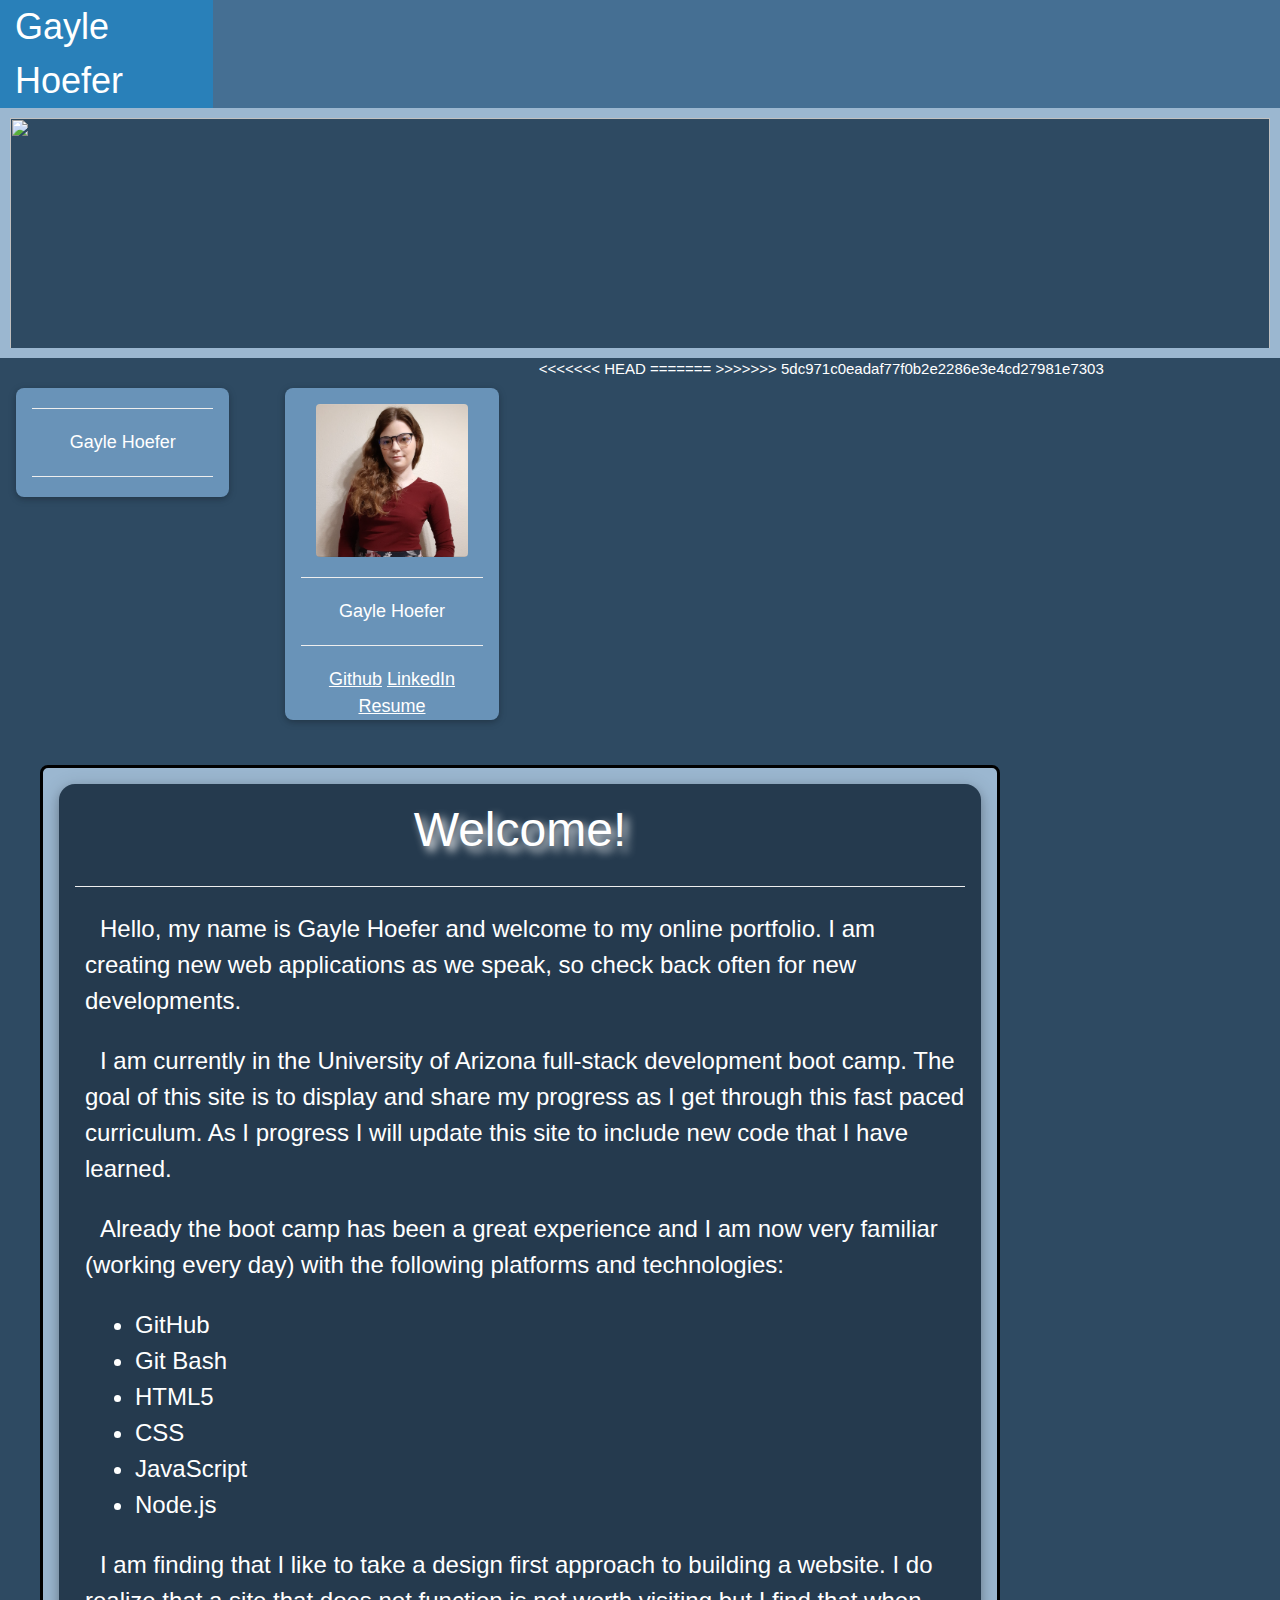
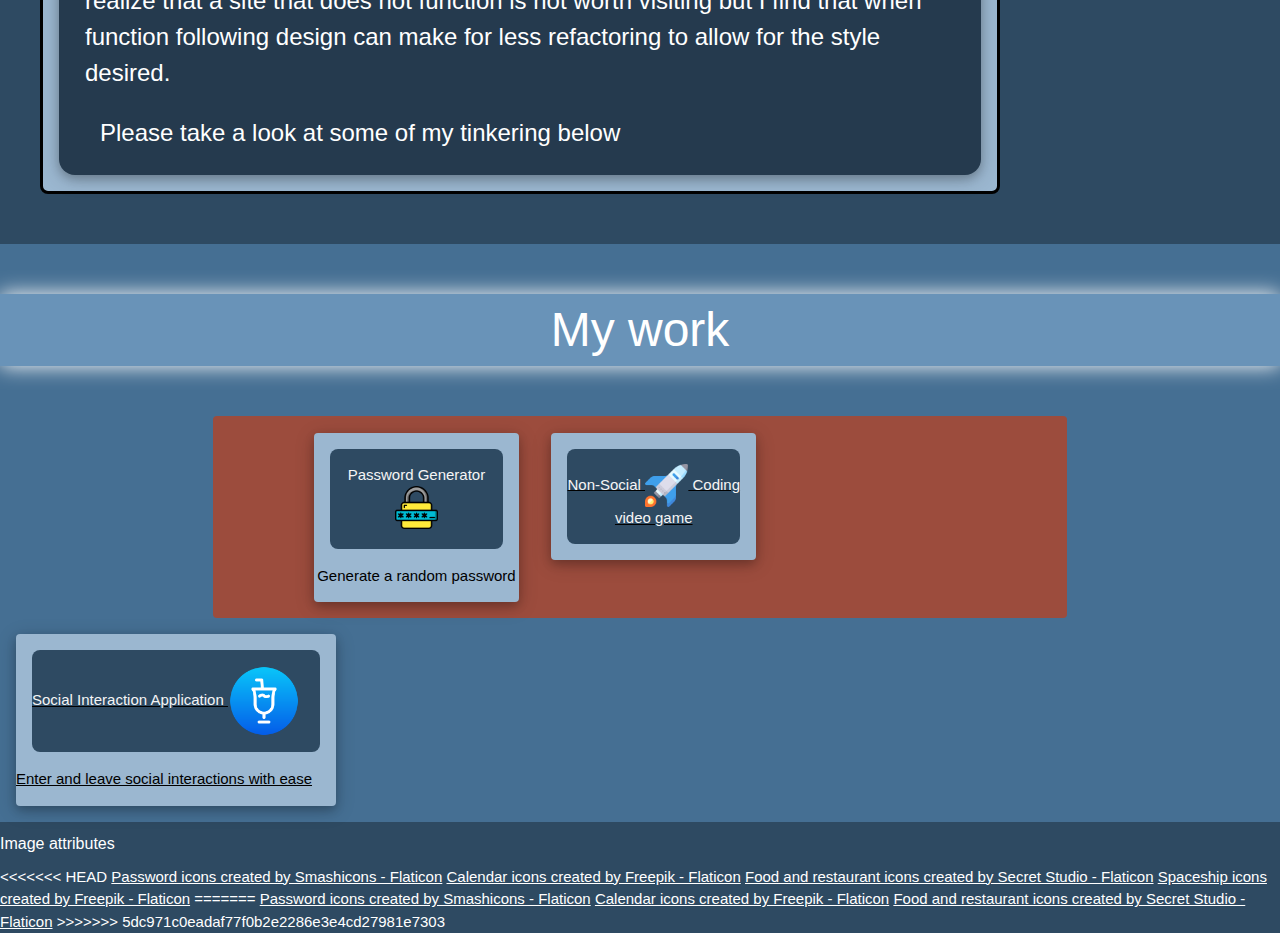
==== commit 5db66b4e: "resolve merdge conflicts" ====
--- a/index.html
+++ b/index.html
@@ -1,5 +1,6 @@
 <!DOCTYPE html>
 <html lang="en">
+
 <head>
     <meta charset="UTF-8">
     <meta http-equiv="X-UA-Compatible" content="IE=edge">
@@ -11,18 +12,20 @@
     <script defer src="assets/js/passGen.js"></script>
     <title>Gayle Hoefer</title>
 </head>
+
 <body class="w3-theme">
 
-<!--header section-->
+    <!--header section-->
     <header class="w3-container w3-theme-l1 w3-col s12" style="padding: 0;">
         <h1 class="w3-col s12 l2 w3-flat-belize-hole" style="margin: 0; padding-left: 15px;">
             Gayle Hoefer
         </h1>
     </header>
-    
+
     <img id="header-img" src="./assets/images/starpool2_crop.png" alt="">
 
     <main class="">
+<<<<<<< HEAD
         
             <figure id="id-card" class="w3-center w3-container w3-theme-l2 w3-col s11 l2 w3-round-large w3-card">
                 <img class="w3-col s10 w3-margin-top w3-round"  src="./assets/images/newpic.jpg" alt="" style="float: none;">
@@ -30,70 +33,98 @@
                         <hr>Gayle Hoefer<hr>
                     </figcaption>
             </figure>
+=======
+>>>>>>> 5dc971c0eadaf77f0b2e2286e3e4cd27981e7303
 
-            <section id="welcome" class=" w3-container w3-theme-l3 w3-col s11 l9 w3-round-large">
-                <article class="w3-margin-top w3-container w3-margin-bottom w3-theme-d2 w3-col s12 l12 w3-round-xlarge w3-card-4" >
-                    <h2 class="w3-center">
-                        Welcome!<hr>
-                    </h2>
-                    <p class="welcome-p">
-                        Hello, my name is Gayle Hoefer and welcome to my online portfolio.  I am creating new web applications as we speak, so check back often for new developments.
-                    </p>
-                    <p class="welcome-p">
-                        I am currently in the University of Arizona full-stack development boot camp.  The goal of this site is to display and share my progress as I get through this fast paced curriculum.  As I progress I will update this site to include new code that I have learned.
-                    </p>
-                    <p class="welcome-p">
-                        Already the boot camp has been a great experience and I am now very familiar (working every day) with the following platforms and technologies:
-                        <ul id="welcome-list">
-                            <li>GitHub</li>
-                            <li>Git Bash</li>
-                            <li>HTML5</li>
-                            <li>CSS</li>
-                            <li>JavaScript</li>
-                            <li>Node.js</li>
-                        </ul>
-                    </p>
-                    <p class="welcome-p">
-                        I am finding that I like to take a design first approach to building a website.  I do realize that a site that does not function is not worth visiting but I find that when function following design can make for less refactoring to allow for the style desired.
-                    </p>
-                    <P class="welcome-p">
-                        Please take a look at some of my tinkering below
-                    </P>
-                </article>
-            </section>
-        
+        <figure id="id-card" class="w3-center w3-container w3-theme-l2 w3-col s11 l2 w3-round-large w3-card">
+            <img class="w3-col s10 w3-margin-top w3-round" src="./assets/images/portfolio-picture.png" alt=""
+                style="float: none;">
+            <figcaption class="w3-large w3-col s12">
+                <hr>Gayle Hoefer
+                <hr>
+                <a href="https://github.com/hoeferg">Github</a>
+                <a href="https://www.linkedin.com/in/gayle-hoefer-61a2a3124/">LinkedIn</a>
+                <a
+                    href="https://docs.google.com/document/d/1-Swy1amr-jTnt4_nbrbtTLZwdt4Ltg6U/edit?usp=sharing&ouid=101731218236967918748&rtpof=true&sd=true">
+                    Resume
+                </a>
+            </figcaption>
+        </figure>
 
+        <section id="welcome" class=" w3-container w3-theme-l3 w3-col s11 l9 w3-round-large">
+            <article
+                class="w3-margin-top w3-container w3-margin-bottom w3-theme-d2 w3-col s12 l12 w3-round-xlarge w3-card-4">
+                <h2 class="w3-center">
+                    Welcome!
+                    <hr>
+                </h2>
+                <p class="welcome-p">
+                    Hello, my name is Gayle Hoefer and welcome to my online portfolio. I am creating new web
+                    applications as we speak, so check back often for new developments.
+                </p>
+                <p class="welcome-p">
+                    I am currently in the University of Arizona full-stack development boot camp. The goal of this site
+                    is to display and share my progress as I get through this fast paced curriculum. As I progress I
+                    will update this site to include new code that I have learned.
+                </p>
+                <p class="welcome-p">
+                    Already the boot camp has been a great experience and I am now very familiar (working every day)
+                    with the following platforms and technologies:
+                <ul id="welcome-list">
+                    <li>GitHub</li>
+                    <li>Git Bash</li>
+                    <li>HTML5</li>
+                    <li>CSS</li>
+                    <li>JavaScript</li>
+                    <li>Node.js</li>
+                </ul>
+                </p>
+                <p class="welcome-p">
+                    I am finding that I like to take a design first approach to building a website. I do realize that a
+                    site that does not function is not worth visiting but I find that when function following design can
+                    make for less refactoring to allow for the style desired.
+                </p>
+                <P class="welcome-p">
+                    Please take a look at some of my tinkering below
+                </P>
+            </article>
+        </section>
 
-        <section id="my-works" class="w3-row w3-theme-l1" style="min-height: 500px; margin-top: 50px; display: inline-block;">
-            <h2 id="my-works-hdr" class="w3-theme-l2 w3-xxxlarge" style="display: flex; justify-content: center;">My work <hr>
+        <section id="my-works" class="w3-row w3-theme-l1"
+            style="min-height: 500px; margin-top: 50px; display: inline-block;">
+            <h2 id="my-works-hdr" class="w3-theme-l2 w3-xxxlarge" style="display: flex; justify-content: center;">My
+                work
+                <hr>
             </h2>
-            
+
             <!--to provide centering I added this empty div to push the orange background (#btn-playte towrads the middle)-->
             <div class="w3-container w3-col s12 l2">
             </div>
-            
+
             <!--The orange button plate-->
             <div id="btn-plate" class="w3-center w3-round w3-container w3-col l8">
                 <div class="w3-container w3-col l1"></div>
 
                 <div class="w3-col s11 l3 w3-theme-l3 w3-margin w3-card-4 w3-round">
                     <a href="https://hoeferg.github.io/password-generator/" target="_blank"></a>
-                    <div id="generate-psswd-btn" class="btn w3-round-large w3-margin" style="min-height: 100px; display: flex;">
-                        <p>Password
+                    <div id="generate-psswd-btn" class="btn w3-round-large w3-margin"
+                        style="min-height: 100px; display: flex;">
+                        <p>Password Generator
                             <img src="./assets/images/padlock(1).png" alt="" style="float: none;" class=" w3-col s3 l3">
-                            Generator
                         </p>
                     </div>
+                    <p>Generate a random password</p>
                 </div>
 
                 <!-- <div class="w3-col s11 l3 w3-theme-l3 w3-margin w3-card-4 w3-round" >
                     <a href="https://hoeferg.github.io/calender/" target="_blank">
                         <div id="day-sched-btn" class="btn w3-margin w3-round-large" style="display:flex;">
-                            <p>Day
-                                <img src="./assets/images/calendar.png" alt="calender" class="w3-col s3 l3" style="float: none;">
-                                Scheduler
+                            <p>Day Scheduler
+                                <img src="./assets/images/calendar.png" alt="calender" class="w3-col s3 l3"
+                                    style="float: none;">
                             </p>
                         </div>
+                        <p>Schedule your daily needs</p>
                     </a>
                 </div> -->
                 <div class="w3-col s11 l3 w3-theme-l3 w3-margin w3-card-4 w3-round">
@@ -113,22 +144,33 @@
                     <a href="https://trufl.github.io/nonsocial-drinker/" target="_blank">
                         <div id="non-social-btn" class="btn w3-margin w3-round-large" style="display: flex;">
                             <p>
-                                Non-Social
-                                <img src="./assets/images/cocktail.png" alt="A drink" class="w3-col s3 l3" style="float: none;">
-                                Drinker app
+                                Social Interaction Application
+                                <img src="./assets/images/cocktail.png" alt="A drink" class="w3-col s3 l3"
+                                    style="float: none;">
                             </p>
                         </div>
+                        <p>Enter and leave social interactions with ease</p>
                     </a>
                 </div>
-            </div>     
+            </div>
         </section>
     </main>
     <footer>
         <h6>Image attributes</h6>
+<<<<<<< HEAD
         <a href="https://www.flaticon.com/free-icons/password" title="password icons">Password icons created by Smashicons - Flaticon</a>
         <a href="https://www.flaticon.com/free-icons/calendar" title="calendar icons">Calendar icons created by Freepik - Flaticon</a>
         <a href="https://www.flaticon.com/free-icons/food-and-restaurant" title="food and restaurant icons">Food and restaurant icons created by Secret Studio - Flaticon</a>
         <a href="https://www.flaticon.com/free-icons/spaceship" title="spaceship icons">Spaceship icons created by Freepik - Flaticon</a>
+=======
+        <a href="https://www.flaticon.com/free-icons/password" title="password icons">Password icons created by
+            Smashicons - Flaticon</a>
+        <a href="https://www.flaticon.com/free-icons/calendar" title="calendar icons">Calendar icons created by Freepik
+            - Flaticon</a>
+        <a href="https://www.flaticon.com/free-icons/food-and-restaurant" title="food and restaurant icons">Food and
+            restaurant icons created by Secret Studio - Flaticon</a>
+>>>>>>> 5dc971c0eadaf77f0b2e2286e3e4cd27981e7303
     </footer>
 </body>
-</html>
+
+</html>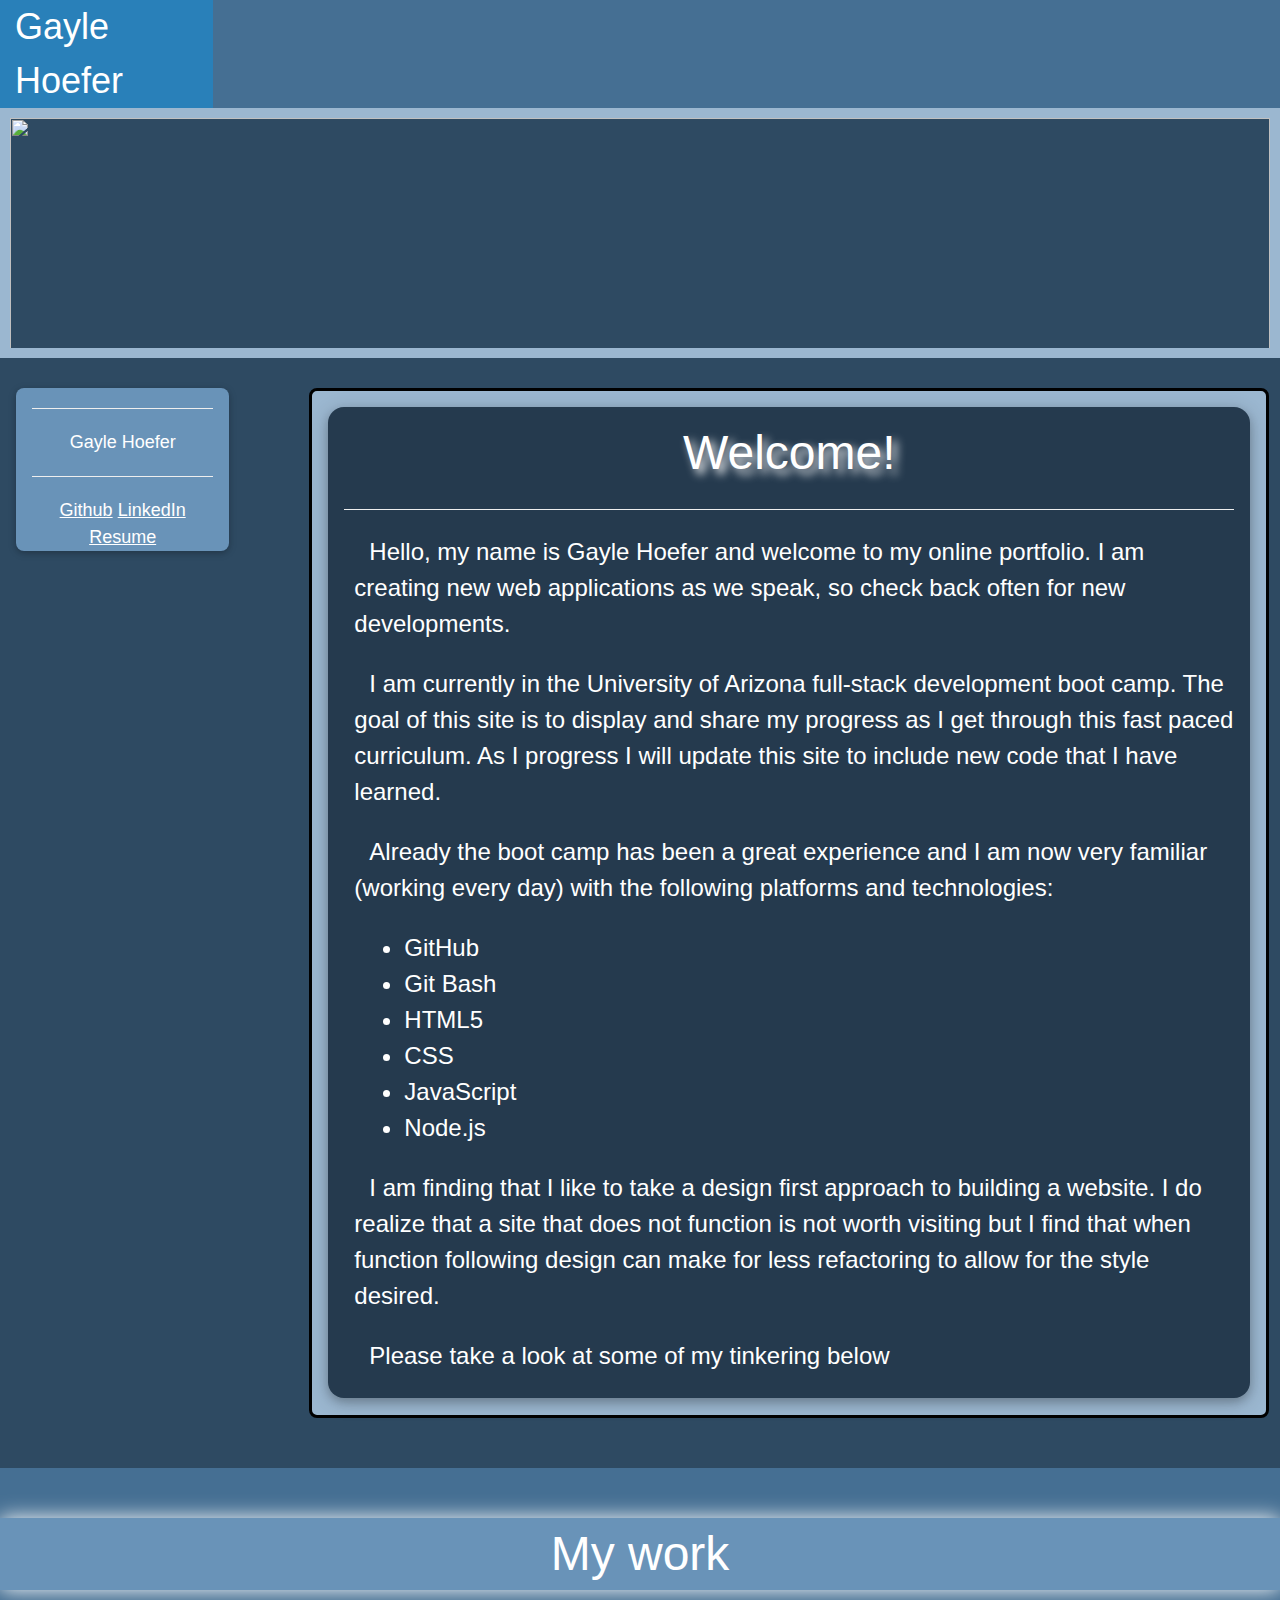
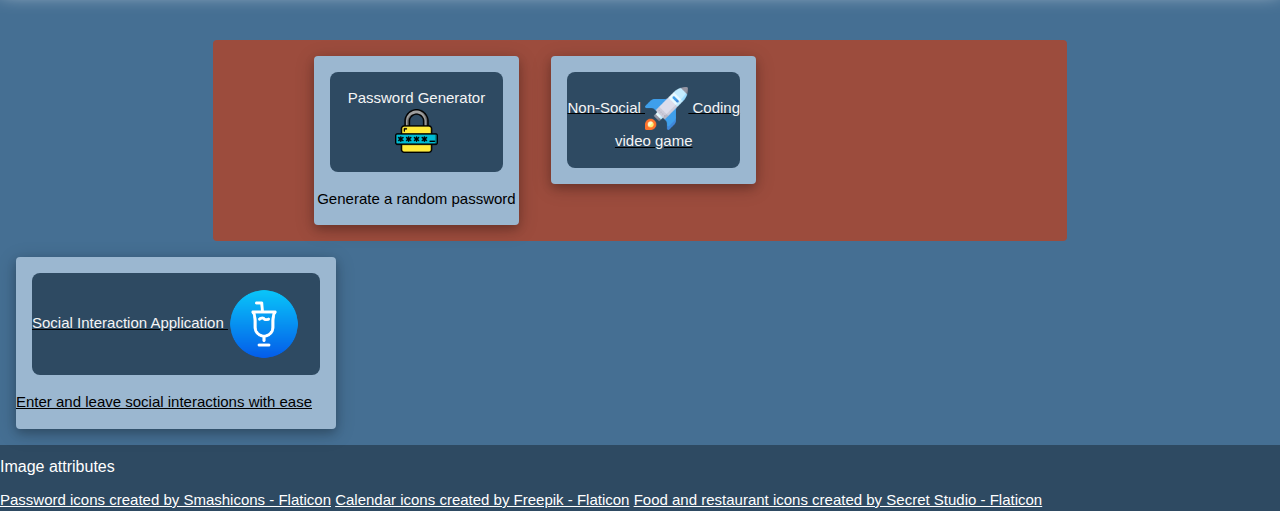
==== commit 55daca18: "fix last min issues" ====
--- a/index.html
+++ b/index.html
@@ -25,19 +25,10 @@
     <img id="header-img" src="./assets/images/starpool2_crop.png" alt="">
 
     <main class="">
-<<<<<<< HEAD
         
-            <figure id="id-card" class="w3-center w3-container w3-theme-l2 w3-col s11 l2 w3-round-large w3-card">
-                <img class="w3-col s10 w3-margin-top w3-round"  src="./assets/images/newpic.jpg" alt="" style="float: none;">
-                    <figcaption class="w3-large w3-col s12">
-                        <hr>Gayle Hoefer<hr>
-                    </figcaption>
-            </figure>
-=======
->>>>>>> 5dc971c0eadaf77f0b2e2286e3e4cd27981e7303
 
         <figure id="id-card" class="w3-center w3-container w3-theme-l2 w3-col s11 l2 w3-round-large w3-card">
-            <img class="w3-col s10 w3-margin-top w3-round" src="./assets/images/portfolio-picture.png" alt=""
+            <img class="w3-col s10 w3-margin-top w3-round" src="./assets/images/newpic.jpg" alt=""
                 style="float: none;">
             <figcaption class="w3-large w3-col s12">
                 <hr>Gayle Hoefer
@@ -157,19 +148,12 @@
     </main>
     <footer>
         <h6>Image attributes</h6>
-<<<<<<< HEAD
-        <a href="https://www.flaticon.com/free-icons/password" title="password icons">Password icons created by Smashicons - Flaticon</a>
-        <a href="https://www.flaticon.com/free-icons/calendar" title="calendar icons">Calendar icons created by Freepik - Flaticon</a>
-        <a href="https://www.flaticon.com/free-icons/food-and-restaurant" title="food and restaurant icons">Food and restaurant icons created by Secret Studio - Flaticon</a>
-        <a href="https://www.flaticon.com/free-icons/spaceship" title="spaceship icons">Spaceship icons created by Freepik - Flaticon</a>
-=======
         <a href="https://www.flaticon.com/free-icons/password" title="password icons">Password icons created by
             Smashicons - Flaticon</a>
         <a href="https://www.flaticon.com/free-icons/calendar" title="calendar icons">Calendar icons created by Freepik
             - Flaticon</a>
         <a href="https://www.flaticon.com/free-icons/food-and-restaurant" title="food and restaurant icons">Food and
             restaurant icons created by Secret Studio - Flaticon</a>
->>>>>>> 5dc971c0eadaf77f0b2e2286e3e4cd27981e7303
     </footer>
 </body>
 
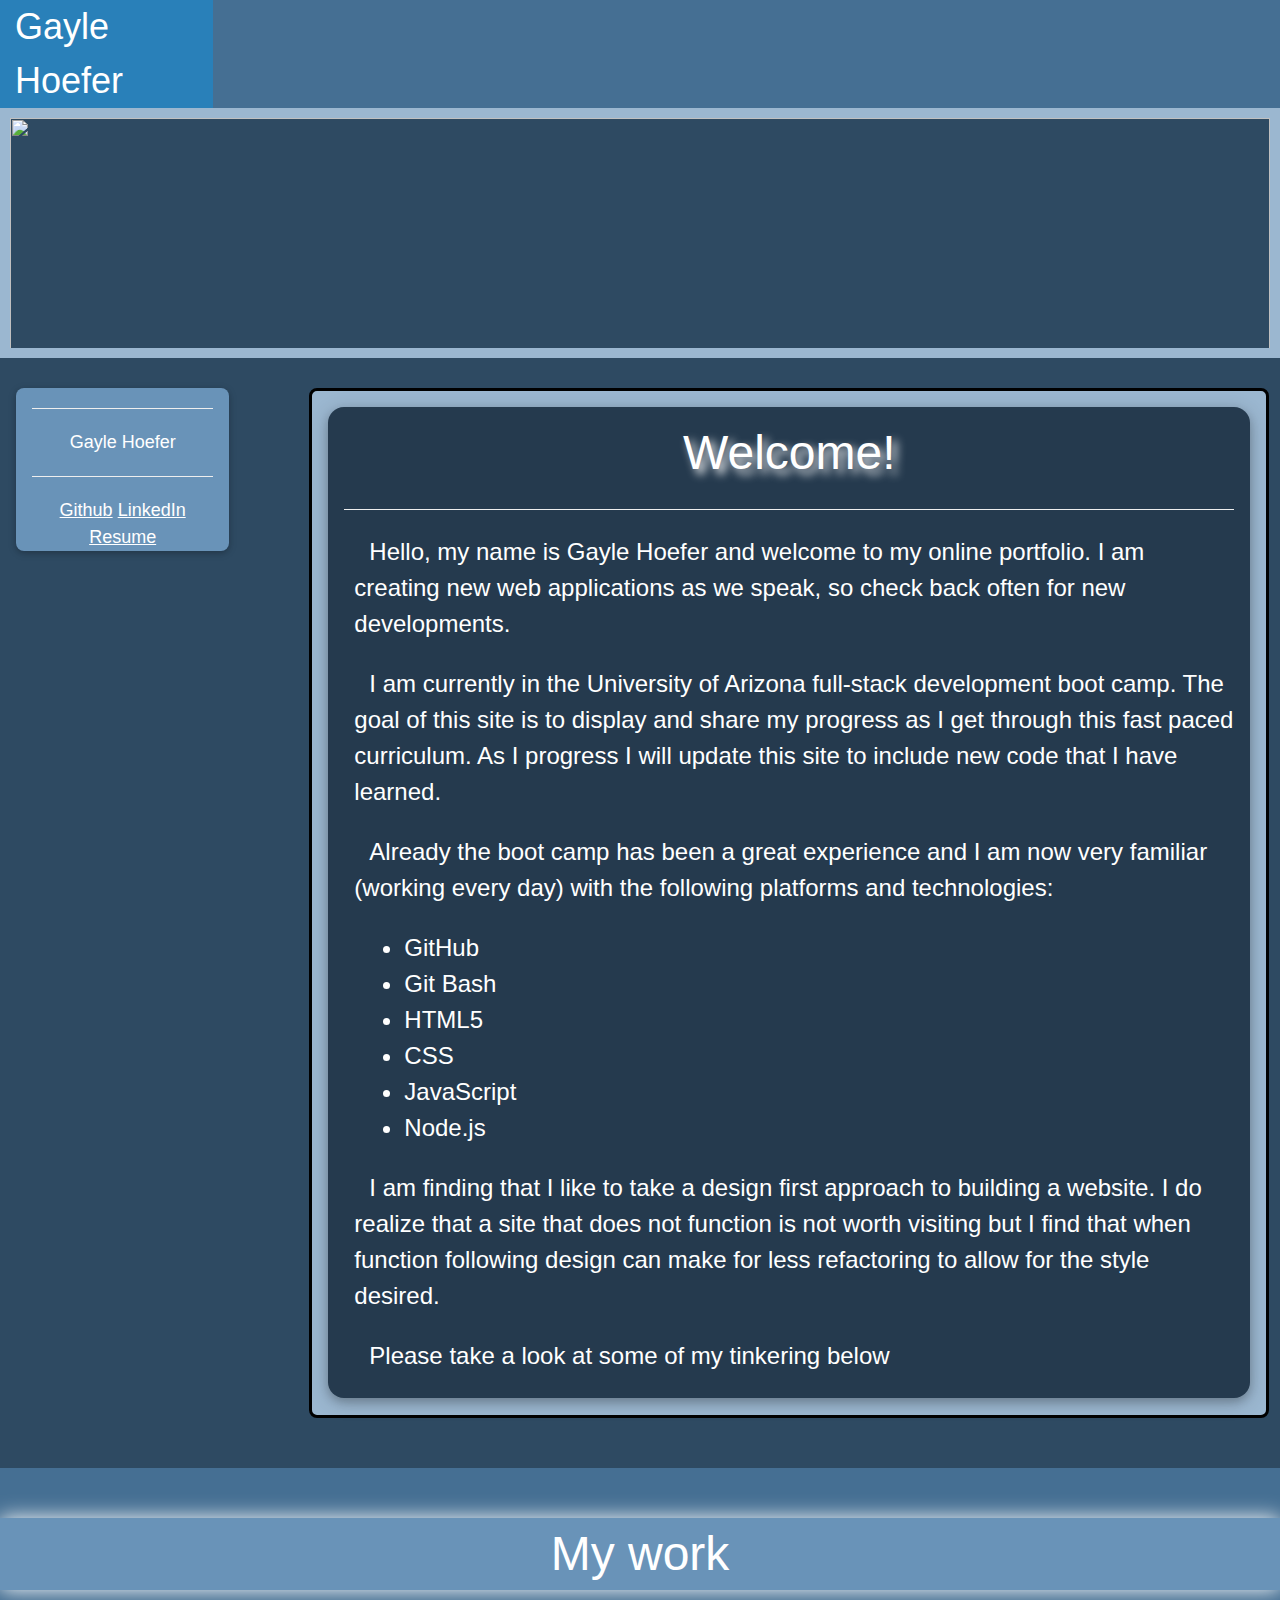
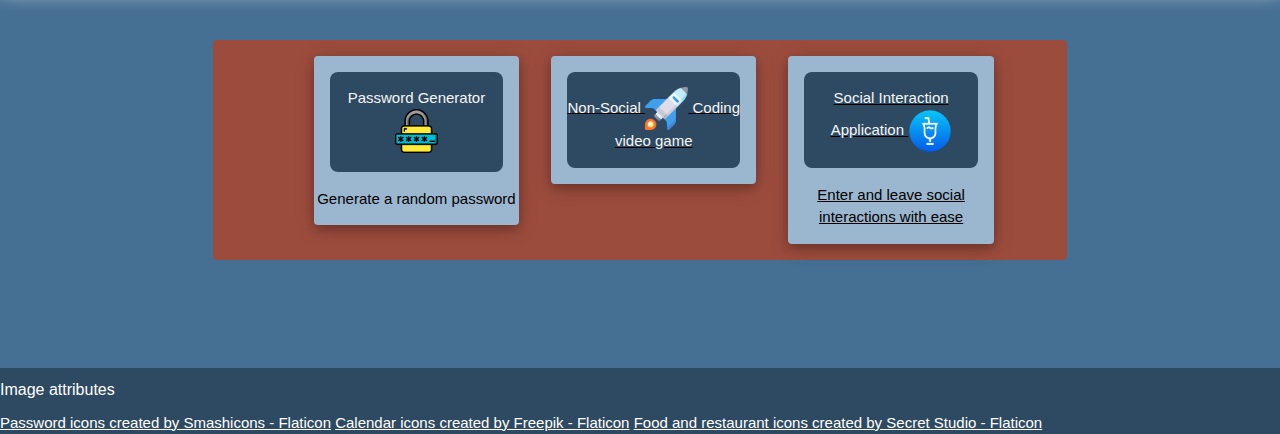
==== commit 0642c0b5: "fix" ====
--- a/index.html
+++ b/index.html
@@ -129,8 +129,7 @@
                         </div>
                     </a>
                 </div>
-            </div>     
-
+                
                 <div class="w3-col s11 l3 w3-theme-l3 w3-margin w3-card-4 w3-round">
                     <a href="https://trufl.github.io/nonsocial-drinker/" target="_blank">
                         <div id="non-social-btn" class="btn w3-margin w3-round-large" style="display: flex;">
@@ -143,6 +142,8 @@
                         <p>Enter and leave social interactions with ease</p>
                     </a>
                 </div>
+            </div>     
+
             </div>
         </section>
     </main>
